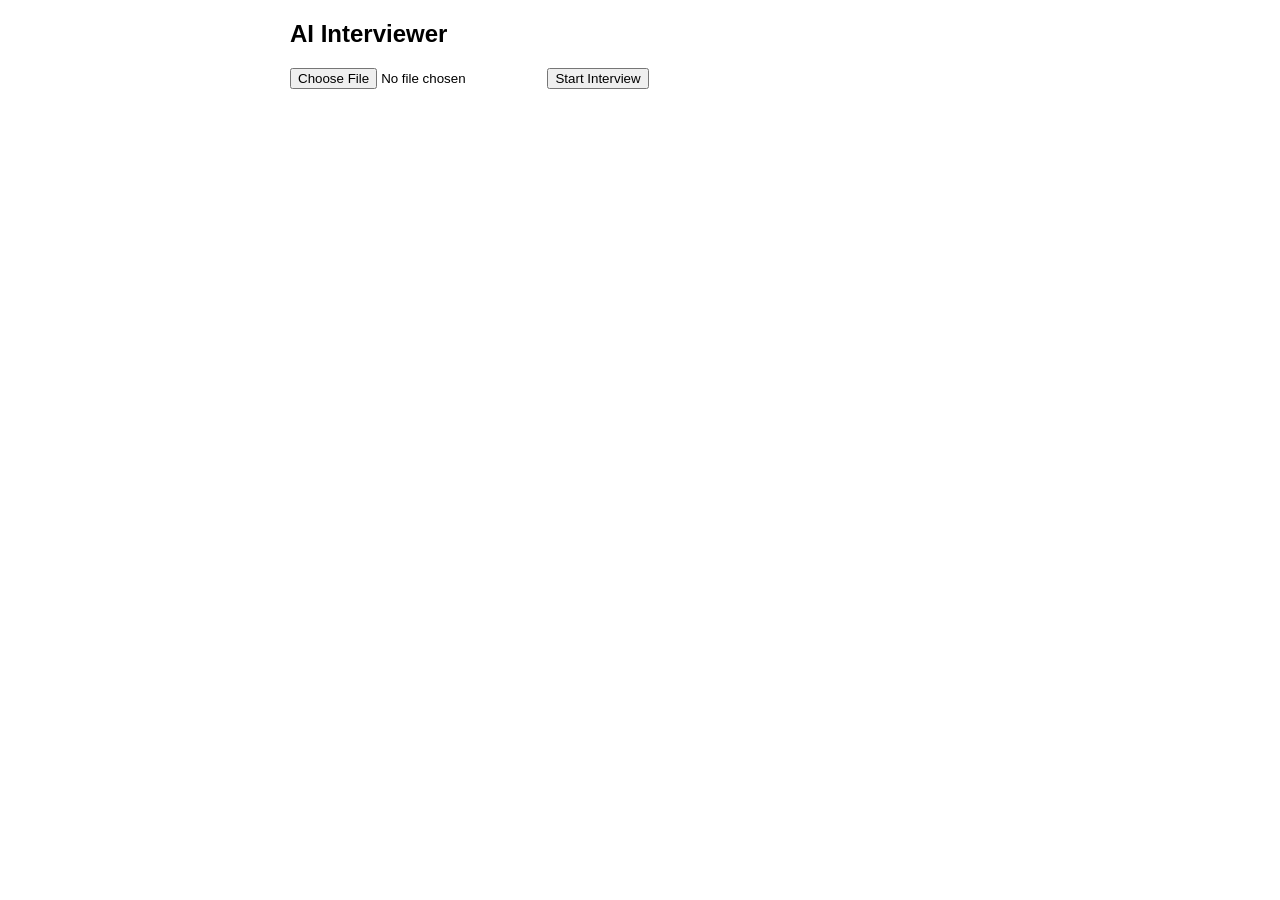
==== frontend/index.html @ c041ff6f "Setup" ====
<!DOCTYPE html>
<html>
<head>
  <meta charset="UTF-8" />
  <title>AI Interviewer</title>
</head>

<body style="font-family: Arial; max-width: 700px; margin: auto;">

  <h2>AI Interviewer</h2>

  <!-- Resume Upload -->
  <div id="resumeSection">
    <input type="file" id="resumeFile" />
    <button onclick="startInterview()">Start Interview</button>
  </div>

  <!-- Interview Section -->
  <div id="interviewSection" style="display:none; margin-top:20px;">

    <!-- Avatar + Question -->
    <div style="display:flex; align-items:center; gap:20px;">
      <img src="assets/avatar.png" width="120" />
      <div>
        <b>Interviewer:</b>
        <p id="questionText"></p>
      </div>
    </div>

    <br>

    <!-- Controls -->
    <button id="startBtn" onclick="startRecording()">Start Recording</button>
    <button id="stopBtn" onclick="stopRecording()">Stop & Submit</button>


    <p id="status"></p>

    <p><b>Your Answer (Transcript):</b></p>
    <p id="transcript" style="color:green;"></p>

  </div>

<script>
let recorder;
let audioChunks = [];
let interviewOver = false;

// 🔊 SPEAK FUNCTION (YOU DON'T NEED TO EDIT THIS)
function speak(text) {
  if (!window.speechSynthesis) return;

  const msg = new SpeechSynthesisUtterance(text);
  msg.lang = "en-US";
  msg.rate = 1;
  msg.pitch = 1;

  window.speechSynthesis.cancel();
  window.speechSynthesis.speak(msg);
}

// 📄 START INTERVIEW
async function startInterview() {
  const file = document.getElementById("resumeFile").files[0];
  if (!file) {
    alert("Please upload resume first");
    return;
  }

  const form = new FormData();
  form.append("file", file);

  const res = await fetch("http://127.0.0.1:8000/start_interview", {
    method: "POST",
    body: form
  });

  const data = await res.json();

  document.getElementById("resumeSection").style.display = "none";
  document.getElementById("interviewSection").style.display = "block";

  document.getElementById("questionText").innerText = data.question;
  speak(data.question);
}

// 🎙️ START RECORDING
async function startRecording() {
  if (interviewOver) return;

  audioChunks = [];
  const stream = await navigator.mediaDevices.getUserMedia({ audio: true });

  recorder = new MediaRecorder(stream);
  recorder.start();

  recorder.ondataavailable = e => audioChunks.push(e.data);

  document.getElementById("status").innerText = "Recording...";
}

// ⏹️ STOP & SUBMIT
async function stopRecording() {
  if (interviewOver) return;

  recorder.stop();

  recorder.onstop = async () => {
    document.getElementById("status").innerText = "Processing...";

    const audioBlob = new Blob(audioChunks, { type: "audio/wav" });
    const form = new FormData();
    form.append("audio", audioBlob);

    const res = await fetch("http://127.0.0.1:8000/answer_audio", {
      method: "POST",
      body: form
    });

    const data = await res.json();

    document.getElementById("transcript").innerText = data.transcript || "";

    if (data.done) {
    interviewOver = true;

    document.getElementById("questionText").innerText = data.message;
    speak(data.message);

  // 🔒 Hide controls
    document.getElementById("startBtn").style.display = "none";
    document.getElementById("stopBtn").style.display = "none";

    document.getElementById("status").innerText = "";
  return;
    } else {
    document.getElementById("questionText").innerText = data.next_question;
    speak(data.next_question);
    }

    document.getElementById("status").innerText = "";
  };
}
</script>

</body>
</html>
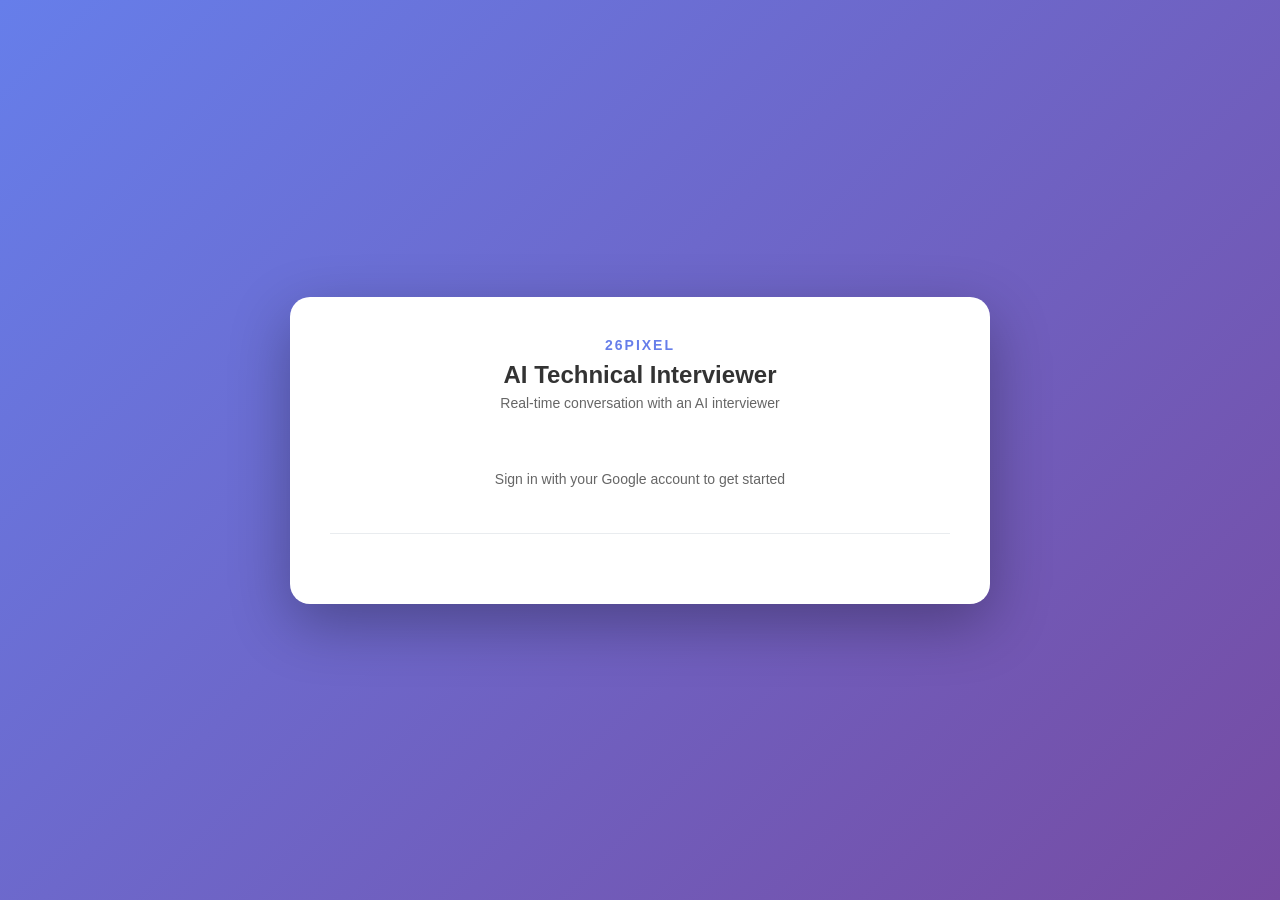
==== commit c0806eb0: "Production-ready restructure: Docker, Google auth, dashboard, loading UX Reorganize flat modules int" ====
--- a/frontend/index.html
+++ b/frontend/index.html
@@ -1,147 +1,611 @@
 <!DOCTYPE html>
-<html>
+<html lang="en">
 <head>
-  <meta charset="UTF-8" />
-  <title>AI Interviewer</title>
+    <meta charset="UTF-8">
+    <meta name="viewport" content="width=device-width, initial-scale=1.0">
+    <meta http-equiv="Content-Security-Policy" content="script-src 'self' https://accounts.google.com 'unsafe-inline'; style-src 'self' https://accounts.google.com 'unsafe-inline';">
+    <title>26Pixel - AI Technical Interviewer</title>
+    <script src="https://accounts.google.com/gsi/client" async defer></script>
+    <style>
+        * { margin: 0; padding: 0; box-sizing: border-box; }
+
+        body {
+            font-family: -apple-system, BlinkMacSystemFont, 'Segoe UI', Roboto, Oxygen, Ubuntu, Cantarell, sans-serif;
+            background: linear-gradient(135deg, #667eea 0%, #764ba2 100%);
+            min-height: 100vh;
+            display: flex;
+            align-items: center;
+            justify-content: center;
+            padding: 20px;
+        }
+
+        .container {
+            background: white;
+            border-radius: 20px;
+            box-shadow: 0 20px 60px rgba(0, 0, 0, 0.3);
+            max-width: 700px;
+            width: 100%;
+            padding: 40px;
+        }
+
+        .brand {
+            text-align: center;
+            margin-bottom: 8px;
+            font-size: 14px;
+            font-weight: 600;
+            color: #667eea;
+            letter-spacing: 2px;
+            text-transform: uppercase;
+        }
+
+        h1 { color: #333; text-align: center; margin-bottom: 6px; font-size: 24px; }
+        .subtitle { color: #666; text-align: center; margin-bottom: 30px; font-size: 14px; }
+
+        /* Sign-in */
+        .signin-section {
+            text-align: center;
+            padding: 30px 0;
+            border-bottom: 1px solid #e9ecef;
+            margin-bottom: 30px;
+        }
+        .signin-section p { color: #666; margin-bottom: 16px; font-size: 14px; }
+        #g_id_onload_container { display: flex; justify-content: center; }
+
+        .user-info {
+            display: flex; align-items: center; justify-content: center; gap: 12px;
+            padding: 12px 20px; background: #d4edda; border-radius: 10px;
+            color: #155724; font-size: 14px;
+        }
+        .user-info .avatar {
+            width: 36px; height: 36px; border-radius: 50%;
+            background: #155724; color: white;
+            display: flex; align-items: center; justify-content: center;
+            font-weight: 600; font-size: 14px; flex-shrink: 0;
+        }
+
+        /* Dashboard */
+        .dashboard { display: none; margin-bottom: 30px; }
+        .dashboard.visible { display: block; }
+        .dashboard h2 { font-size: 18px; color: #333; margin-bottom: 14px; }
+
+        .interview-card {
+            display: flex; align-items: center; justify-content: space-between;
+            padding: 14px 16px; border: 1px solid #e9ecef; border-radius: 10px;
+            margin-bottom: 10px; transition: border-color 0.2s;
+        }
+        .interview-card:hover { border-color: #667eea; }
+
+        .interview-card .info { flex: 1; min-width: 0; }
+        .interview-card .title {
+            font-weight: 600; color: #333; font-size: 14px;
+            white-space: nowrap; overflow: hidden; text-overflow: ellipsis;
+        }
+        .interview-card .meta { font-size: 12px; color: #999; margin-top: 2px; }
+
+        .badge {
+            display: inline-block; padding: 2px 8px; border-radius: 4px;
+            font-size: 11px; font-weight: 600; text-transform: uppercase;
+            margin-left: 8px;
+        }
+        .badge.created { background: #e9ecef; color: #666; }
+        .badge.in_progress { background: #fff3cd; color: #856404; }
+        .badge.completed { background: #d4edda; color: #155724; }
+
+        .interview-card .actions { display: flex; gap: 8px; flex-shrink: 0; margin-left: 12px; }
+
+        .btn-sm {
+            padding: 6px 14px; border: none; border-radius: 6px;
+            font-size: 13px; font-weight: 600; cursor: pointer; transition: all 0.2s;
+        }
+        .btn-sm:hover { transform: translateY(-1px); box-shadow: 0 2px 8px rgba(0,0,0,0.15); }
+        .btn-resume { background: #667eea; color: white; }
+        .btn-resume:hover { background: #5568d3; }
+        .btn-report { background: #28a745; color: white; }
+        .btn-report:hover { background: #218838; }
+
+        .empty-state { text-align: center; color: #999; padding: 20px 0; font-size: 14px; }
+
+        .section-divider {
+            display: flex; align-items: center; gap: 12px;
+            margin-bottom: 20px; cursor: pointer; user-select: none;
+        }
+        .section-divider h2 { font-size: 18px; color: #333; white-space: nowrap; }
+        .section-divider .line { flex: 1; height: 1px; background: #e9ecef; }
+        .section-divider .toggle { font-size: 12px; color: #667eea; }
+
+        /* Form */
+        .form-section { display: none; }
+        .form-section.visible { display: block; }
+
+        .form-group { margin-bottom: 20px; }
+        .form-group label { display: block; margin-bottom: 6px; font-weight: 600; color: #333; font-size: 14px; }
+        .form-group label .required { color: #e74c3c; }
+
+        .form-group input,
+        .form-group textarea,
+        .form-group select {
+            width: 100%; padding: 10px 14px; border: 2px solid #e9ecef;
+            border-radius: 8px; font-size: 14px; font-family: inherit;
+            transition: border-color 0.2s; background: white;
+        }
+        .form-group input:focus,
+        .form-group textarea:focus,
+        .form-group select:focus { outline: none; border-color: #667eea; }
+        .form-group textarea { min-height: 140px; resize: vertical; }
+        .form-group .hint { font-size: 12px; color: #999; margin-top: 4px; }
+
+        .submit-btn {
+            width: 100%; padding: 14px; background: #667eea; color: white;
+            border: none; border-radius: 8px; font-size: 16px; font-weight: 600;
+            cursor: pointer; transition: all 0.3s;
+        }
+        .submit-btn:hover:not(:disabled) {
+            background: #5568d3; transform: translateY(-2px);
+            box-shadow: 0 5px 15px rgba(0, 0, 0, 0.2);
+        }
+        .submit-btn:disabled { background: #b0b8d6; cursor: not-allowed; transform: none; }
+
+        .status {
+            padding: 12px; border-radius: 8px; margin-bottom: 20px;
+            text-align: center; font-size: 14px; display: none;
+        }
+        .status.visible { display: block; }
+        .status.loading { background: #fff3cd; color: #856404; }
+        .status.error { background: #f8d7da; color: #721c24; }
+        .status.success { background: #d4edda; color: #155724; }
+
+        .spinner {
+            display: inline-block; width: 14px; height: 14px;
+            border: 2px solid #856404; border-top-color: transparent;
+            border-radius: 50%; animation: spin 0.8s linear infinite;
+            vertical-align: middle; margin-right: 6px;
+        }
+        @keyframes spin { to { transform: rotate(360deg); } }
+
+        /* Loading overlay */
+        .loading-overlay {
+            display: none; position: fixed; inset: 0; z-index: 1000;
+            background: linear-gradient(135deg, #667eea 0%, #764ba2 100%);
+            align-items: center; justify-content: center; flex-direction: column;
+        }
+        .loading-overlay.visible { display: flex; }
+
+        .loading-card {
+            background: white; border-radius: 24px; padding: 48px 40px;
+            max-width: 480px; width: 90%; text-align: center;
+            box-shadow: 0 25px 80px rgba(0,0,0,0.3);
+            animation: slideUp 0.5s ease-out;
+        }
+        @keyframes slideUp {
+            from { opacity: 0; transform: translateY(30px); }
+            to { opacity: 1; transform: translateY(0); }
+        }
+
+        .loading-brand { font-size: 12px; font-weight: 600; color: #667eea; letter-spacing: 2px; text-transform: uppercase; margin-bottom: 24px; }
+
+        .loading-spinner {
+            width: 56px; height: 56px; margin: 0 auto 28px;
+            border: 4px solid #e9ecef; border-top-color: #667eea;
+            border-radius: 50%; animation: spin 1s linear infinite;
+        }
+
+        .loading-title { font-size: 20px; font-weight: 700; color: #333; margin-bottom: 8px; }
+        .loading-subtitle { font-size: 14px; color: #999; margin-bottom: 32px; }
+
+        .loading-steps { text-align: left; max-width: 320px; margin: 0 auto; }
+        .loading-step {
+            display: flex; align-items: center; gap: 12px;
+            padding: 10px 0; font-size: 14px; color: #ccc;
+            transition: color 0.4s, opacity 0.4s;
+        }
+        .loading-step.active { color: #667eea; font-weight: 600; }
+        .loading-step.done { color: #28a745; }
+
+        .step-icon {
+            width: 24px; height: 24px; border-radius: 50%; flex-shrink: 0;
+            display: flex; align-items: center; justify-content: center;
+            font-size: 12px; background: #e9ecef; color: #999;
+            transition: all 0.4s;
+        }
+        .loading-step.active .step-icon { background: #667eea; color: white; }
+        .loading-step.done .step-icon { background: #28a745; color: white; }
+
+        .step-dot {
+            width: 8px; height: 8px; border-radius: 50%;
+            background: currentColor; display: inline-block;
+        }
+        .loading-step.active .step-dot {
+            animation: pulse 1s ease-in-out infinite;
+        }
+        @keyframes pulse {
+            0%, 100% { opacity: 1; }
+            50% { opacity: 0.3; }
+        }
+
+        .loading-footer { margin-top: 28px; font-size: 12px; color: #bbb; }
+    </style>
 </head>
-
-<body style="font-family: Arial; max-width: 700px; margin: auto;">
-
-  <h2>AI Interviewer</h2>
-
-  <!-- Resume Upload -->
-  <div id="resumeSection">
-    <input type="file" id="resumeFile" />
-    <button onclick="startInterview()">Start Interview</button>
-  </div>
-
-  <!-- Interview Section -->
-  <div id="interviewSection" style="display:none; margin-top:20px;">
-
-    <!-- Avatar + Question -->
-    <div style="display:flex; align-items:center; gap:20px;">
-      <img src="assets/avatar.png" width="120" />
-      <div>
-        <b>Interviewer:</b>
-        <p id="questionText"></p>
-      </div>
+<body>
+    <!-- Loading overlay -->
+    <div id="loadingOverlay" class="loading-overlay">
+        <div class="loading-card">
+            <div class="loading-brand">26Pixel</div>
+            <div class="loading-spinner"></div>
+            <div class="loading-title">Preparing Your Interview</div>
+            <div class="loading-subtitle">Our AI is crafting a personalized experience</div>
+            <div class="loading-steps">
+                <div class="loading-step" id="step0">
+                    <div class="step-icon"><span class="step-dot"></span></div>
+                    <span>Analyzing job description</span>
+                </div>
+                <div class="loading-step" id="step1">
+                    <div class="step-icon"><span class="step-dot"></span></div>
+                    <span>Extracting domain expertise</span>
+                </div>
+                <div class="loading-step" id="step2">
+                    <div class="step-icon"><span class="step-dot"></span></div>
+                    <span>Generating tailored questions</span>
+                </div>
+                <div class="loading-step" id="step3">
+                    <div class="step-icon"><span class="step-dot"></span></div>
+                    <span>Creating interviewer avatar</span>
+                </div>
+                <div class="loading-step" id="step4">
+                    <div class="step-icon"><span class="step-dot"></span></div>
+                    <span>Setting up interview room</span>
+                </div>
+            </div>
+            <div class="loading-footer">This may take a moment — quality takes time</div>
+        </div>
     </div>
 
-    <br>
-
-    <!-- Controls -->
-    <button id="startBtn" onclick="startRecording()">Start Recording</button>
-    <button id="stopBtn" onclick="stopRecording()">Stop & Submit</button>
-
-
-    <p id="status"></p>
-
-    <p><b>Your Answer (Transcript):</b></p>
-    <p id="transcript" style="color:green;"></p>
-
-  </div>
-
-<script>
-let recorder;
-let audioChunks = [];
-let interviewOver = false;
-
-// 🔊 SPEAK FUNCTION (YOU DON'T NEED TO EDIT THIS)
-function speak(text) {
-  if (!window.speechSynthesis) return;
-
-  const msg = new SpeechSynthesisUtterance(text);
-  msg.lang = "en-US";
-  msg.rate = 1;
-  msg.pitch = 1;
-
-  window.speechSynthesis.cancel();
-  window.speechSynthesis.speak(msg);
-}
-
-// 📄 START INTERVIEW
-async function startInterview() {
-  const file = document.getElementById("resumeFile").files[0];
-  if (!file) {
-    alert("Please upload resume first");
-    return;
-  }
-
-  const form = new FormData();
-  form.append("file", file);
-
-  const res = await fetch("http://127.0.0.1:8000/start_interview", {
-    method: "POST",
-    body: form
-  });
-
-  const data = await res.json();
-
-  document.getElementById("resumeSection").style.display = "none";
-  document.getElementById("interviewSection").style.display = "block";
-
-  document.getElementById("questionText").innerText = data.question;
-  speak(data.question);
-}
-
-// 🎙️ START RECORDING
-async function startRecording() {
-  if (interviewOver) return;
-
-  audioChunks = [];
-  const stream = await navigator.mediaDevices.getUserMedia({ audio: true });
-
-  recorder = new MediaRecorder(stream);
-  recorder.start();
-
-  recorder.ondataavailable = e => audioChunks.push(e.data);
-
-  document.getElementById("status").innerText = "Recording...";
-}
-
-// ⏹️ STOP & SUBMIT
-async function stopRecording() {
-  if (interviewOver) return;
-
-  recorder.stop();
-
-  recorder.onstop = async () => {
-    document.getElementById("status").innerText = "Processing...";
-
-    const audioBlob = new Blob(audioChunks, { type: "audio/wav" });
-    const form = new FormData();
-    form.append("audio", audioBlob);
-
-    const res = await fetch("http://127.0.0.1:8000/answer_audio", {
-      method: "POST",
-      body: form
-    });
-
-    const data = await res.json();
-
-    document.getElementById("transcript").innerText = data.transcript || "";
-
-    if (data.done) {
-    interviewOver = true;
-
-    document.getElementById("questionText").innerText = data.message;
-    speak(data.message);
-
-  // 🔒 Hide controls
-    document.getElementById("startBtn").style.display = "none";
-    document.getElementById("stopBtn").style.display = "none";
-
-    document.getElementById("status").innerText = "";
-  return;
-    } else {
-    document.getElementById("questionText").innerText = data.next_question;
-    speak(data.next_question);
-    }
-
-    document.getElementById("status").innerText = "";
-  };
-}
-</script>
-
+    <div class="container">
+        <div class="brand">26Pixel</div>
+        <h1>AI Technical Interviewer</h1>
+        <p class="subtitle">Real-time conversation with an AI interviewer</p>
+
+        <!-- Google Sign-In -->
+        <div class="signin-section">
+            <div id="signinPrompt">
+                <p>Sign in with your Google account to get started</p>
+                <div id="g_id_onload_container">
+                    <div id="g_id_signin"></div>
+                </div>
+            </div>
+            <div id="userInfo" class="user-info" style="display: none;">
+                <div class="avatar" id="userAvatar"></div>
+                <span id="userDisplay"></span>
+            </div>
+        </div>
+
+        <!-- Dashboard: existing interviews -->
+        <div id="dashboard" class="dashboard">
+            <h2>Your Interviews</h2>
+            <div id="interviewList"></div>
+        </div>
+
+        <!-- Create new interview form -->
+        <div id="formSection" class="form-section">
+            <div class="section-divider" id="formToggle">
+                <h2>New Interview</h2>
+                <div class="line"></div>
+                <span class="toggle" id="formToggleText">expand</span>
+            </div>
+            <div id="formBody" style="display: none;">
+                <div id="statusMsg" class="status"></div>
+                <form id="interviewForm">
+                    <div class="form-group">
+                        <label>Job Title <span class="required">*</span></label>
+                        <input type="text" id="jobTitle" required maxlength="200" placeholder="e.g. Senior Backend Engineer">
+                    </div>
+                    <div class="form-group">
+                        <label>Job Description <span class="required">*</span></label>
+                        <textarea id="jobDescription" required maxlength="50000" placeholder="Paste the full job description here..."></textarea>
+                        <div class="hint">Include required skills, experience, and responsibilities for best results</div>
+                    </div>
+                    <div class="form-group">
+                        <label>Difficulty Level</label>
+                        <select id="difficultyLevel">
+                            <option value="junior">Junior</option>
+                            <option value="intermediate" selected>Intermediate</option>
+                            <option value="senior">Senior</option>
+                        </select>
+                    </div>
+                    <button type="submit" class="submit-btn" id="submitBtn">Create & Start Interview</button>
+                </form>
+            </div>
+        </div>
+    </div>
+
+    <script>
+        var API_BASE = window.location.origin;
+        var idToken = null;
+        var userName = null;
+        var userEmail = null;
+        var nonce = crypto.randomUUID();
+
+        async function initGoogleSignIn() {
+            try {
+                var resp = await fetch(API_BASE + '/api/config/client-id');
+                if (!resp.ok) throw new Error('Failed to load client ID');
+                var data = await resp.json();
+
+                google.accounts.id.initialize({
+                    client_id: data.client_id,
+                    callback: handleCredentialResponse,
+                    nonce: nonce,
+                    auto_select: false
+                });
+                google.accounts.id.renderButton(
+                    document.getElementById('g_id_signin'),
+                    { theme: 'outline', size: 'large', text: 'signin_with', width: 280 }
+                );
+            } catch (err) {
+                console.error('Google Sign-In init failed:', err);
+                showStatus('Failed to initialize Google Sign-In. Check server configuration.', 'error');
+            }
+        }
+
+        function decodeJwtPayload(token) {
+            var base64Url = token.split('.')[1];
+            var base64 = base64Url.replace(/-/g, '+').replace(/_/g, '/');
+            var payload = decodeURIComponent(
+                atob(base64).split('').map(function(c) {
+                    return '%' + ('00' + c.charCodeAt(0).toString(16)).slice(-2);
+                }).join('')
+            );
+            return JSON.parse(payload);
+        }
+
+        async function handleCredentialResponse(response) {
+            idToken = response.credential;
+            var payload = decodeJwtPayload(idToken);
+            userName = payload.name || 'User';
+            userEmail = payload.email || '';
+
+            document.getElementById('signinPrompt').style.display = 'none';
+            document.getElementById('userInfo').style.display = 'flex';
+            document.getElementById('userAvatar').textContent = userName.charAt(0).toUpperCase();
+            document.getElementById('userDisplay').textContent = userName + ' (' + userEmail + ')';
+
+            // Load dashboard
+            await loadDashboard();
+
+            // Show form section
+            document.getElementById('formSection').classList.add('visible');
+        }
+
+        async function loadDashboard() {
+            try {
+                var resp = await fetch(API_BASE + '/api/v1/interviews', {
+                    headers: { 'Authorization': 'Bearer ' + idToken }
+                });
+                if (!resp.ok) return;
+                var data = await resp.json();
+                var list = data.interviews || [];
+
+                var dashboardEl = document.getElementById('dashboard');
+                var listEl = document.getElementById('interviewList');
+
+                if (list.length === 0) {
+                    dashboardEl.style.display = 'none';
+                    // No interviews — auto-expand the create form
+                    document.getElementById('formBody').style.display = 'block';
+                    document.getElementById('formToggleText').textContent = 'collapse';
+                    return;
+                }
+
+                listEl.innerHTML = '';
+                for (var i = 0; i < list.length; i++) {
+                    var iv = list[i];
+                    var card = document.createElement('div');
+                    card.className = 'interview-card';
+
+                    var dateStr = iv.created_at ? new Date(iv.created_at).toLocaleDateString('en-US', {
+                        month: 'short', day: 'numeric', year: 'numeric', hour: '2-digit', minute: '2-digit'
+                    }) : '';
+
+                    var badgeClass = (iv.status || 'created').replace('-', '_');
+                    var statusLabel = iv.status === 'in_progress' ? 'In Progress' : (iv.status || 'created');
+
+                    var html = '<div class="info">' +
+                        '<div class="title">' + escapeHtml(iv.job_title || 'Untitled') +
+                        '<span class="badge ' + badgeClass + '">' + statusLabel + '</span></div>' +
+                        '<div class="meta">' + escapeHtml(iv.candidate_name) + ' &middot; ' + dateStr + '</div>' +
+                        '</div><div class="actions">';
+
+                    if (iv.status !== 'completed') {
+                        html += '<button class="btn-sm btn-resume" onclick="resumeInterview(\'' + iv.interview_id + '\')">Resume</button>';
+                    }
+                    if (iv.has_report) {
+                        html += '<button class="btn-sm btn-report" onclick="viewReport(\'' + iv.interview_id + '\')">Report</button>';
+                    }
+                    html += '</div>';
+
+                    card.innerHTML = html;
+                    listEl.appendChild(card);
+                }
+
+                dashboardEl.classList.add('visible');
+            } catch (err) {
+                console.error('Failed to load interviews:', err);
+            }
+        }
+
+        function escapeHtml(str) {
+            var div = document.createElement('div');
+            div.textContent = str || '';
+            return div.innerHTML;
+        }
+
+        async function resumeInterview(interviewId) {
+            try {
+                showStatus('Resuming interview...', 'loading');
+
+                var startResp = await fetch(API_BASE + '/api/v1/interviews/' + interviewId + '/start-realtime', {
+                    method: 'POST',
+                    headers: { 'Authorization': 'Bearer ' + idToken }
+                });
+
+                if (!startResp.ok) {
+                    var err = await startResp.json().catch(function() { return {}; });
+                    throw new Error(err.detail || 'Failed to start session');
+                }
+
+                var params = new URLSearchParams({ interview_id: interviewId, token: idToken });
+                window.location.href = '/realtime_interview.html?' + params.toString();
+            } catch (err) {
+                console.error('Resume failed:', err);
+                showStatus(err.message, 'error');
+            }
+        }
+
+        async function viewReport(interviewId) {
+            try {
+                var resp = await fetch(API_BASE + '/api/v1/interviews/' + interviewId + '/report', {
+                    headers: { 'Authorization': 'Bearer ' + idToken }
+                });
+                if (!resp.ok) throw new Error('Failed to load report');
+                var report = await resp.json();
+                // Open report in a new window as formatted JSON
+                var w = window.open('', '_blank');
+                w.document.write('<pre style="font-family:monospace;padding:20px;">' +
+                    escapeHtml(JSON.stringify(report, null, 2)) + '</pre>');
+            } catch (err) {
+                showStatus(err.message, 'error');
+            }
+        }
+
+        function showStatus(message, type) {
+            var el = document.getElementById('statusMsg');
+            el.className = 'status visible ' + type;
+            if (type === 'loading') {
+                el.innerHTML = '<span class="spinner"></span>' + message;
+            } else {
+                el.textContent = message;
+            }
+        }
+
+        // Toggle form expand/collapse
+        document.getElementById('formToggle').addEventListener('click', function() {
+            var body = document.getElementById('formBody');
+            var text = document.getElementById('formToggleText');
+            if (body.style.display === 'none') {
+                body.style.display = 'block';
+                text.textContent = 'collapse';
+            } else {
+                body.style.display = 'none';
+                text.textContent = 'expand';
+            }
+        });
+
+        // Loading overlay helpers
+        var loadingStepTimer = null;
+
+        function showLoadingOverlay() {
+            var overlay = document.getElementById('loadingOverlay');
+            overlay.classList.add('visible');
+            // Reset all steps
+            for (var i = 0; i < 5; i++) {
+                var step = document.getElementById('step' + i);
+                step.className = 'loading-step';
+            }
+            // Animate steps progressively
+            var currentStep = 0;
+            document.getElementById('step0').classList.add('active');
+
+            loadingStepTimer = setInterval(function() {
+                if (currentStep < 5) {
+                    document.getElementById('step' + currentStep).classList.remove('active');
+                    document.getElementById('step' + currentStep).classList.add('done');
+                    document.getElementById('step' + currentStep).querySelector('.step-icon').innerHTML = '&#10003;';
+                }
+                currentStep++;
+                if (currentStep < 5) {
+                    document.getElementById('step' + currentStep).classList.add('active');
+                }
+            }, 4000);
+        }
+
+        function hideLoadingOverlay() {
+            if (loadingStepTimer) { clearInterval(loadingStepTimer); loadingStepTimer = null; }
+            document.getElementById('loadingOverlay').classList.remove('visible');
+        }
+
+        function completeAllSteps() {
+            if (loadingStepTimer) { clearInterval(loadingStepTimer); loadingStepTimer = null; }
+            for (var i = 0; i < 5; i++) {
+                var step = document.getElementById('step' + i);
+                step.className = 'loading-step done';
+                step.querySelector('.step-icon').innerHTML = '&#10003;';
+            }
+        }
+
+        // Form submission
+        document.getElementById('interviewForm').addEventListener('submit', async function(e) {
+            e.preventDefault();
+
+            var jobTitle = document.getElementById('jobTitle').value.trim();
+            var jobDescription = document.getElementById('jobDescription').value.trim();
+            var difficultyLevel = document.getElementById('difficultyLevel').value;
+
+            if (!jobTitle || !jobDescription) {
+                showStatus('Please fill in all required fields.', 'error');
+                return;
+            }
+
+            var submitBtn = document.getElementById('submitBtn');
+            submitBtn.disabled = true;
+            showLoadingOverlay();
+
+            try {
+                var createResp = await fetch(API_BASE + '/api/v1/interviews/create', {
+                    method: 'POST',
+                    headers: {
+                        'Content-Type': 'application/json',
+                        'Authorization': 'Bearer ' + idToken
+                    },
+                    body: JSON.stringify({
+                        job_description: jobDescription,
+                        job_title: jobTitle,
+                        candidate_name: userName,
+                        candidate_email: userEmail,
+                        difficulty_level: difficultyLevel
+                    })
+                });
+
+                if (!createResp.ok) {
+                    var errData = await createResp.json().catch(function() { return {}; });
+                    throw new Error(errData.detail || 'Interview creation failed (' + createResp.status + ')');
+                }
+
+                var createData = await createResp.json();
+                var interviewId = createData.interview_id;
+
+                var startResp = await fetch(API_BASE + '/api/v1/interviews/' + interviewId + '/start-realtime', {
+                    method: 'POST',
+                    headers: { 'Authorization': 'Bearer ' + idToken }
+                });
+
+                if (!startResp.ok) {
+                    var startErr = await startResp.json().catch(function() { return {}; });
+                    throw new Error(startErr.detail || 'Failed to start session (' + startResp.status + ')');
+                }
+
+                completeAllSteps();
+                await new Promise(function(r) { setTimeout(r, 800); });
+
+                var params = new URLSearchParams({ interview_id: interviewId, token: idToken });
+                window.location.href = '/realtime_interview.html?' + params.toString();
+            } catch (err) {
+                console.error('Error:', err);
+                hideLoadingOverlay();
+                showStatus(err.message, 'error');
+                submitBtn.disabled = false;
+            }
+        });
+
+        window.addEventListener('load', initGoogleSignIn);
+    </script>
 </body>
 </html>
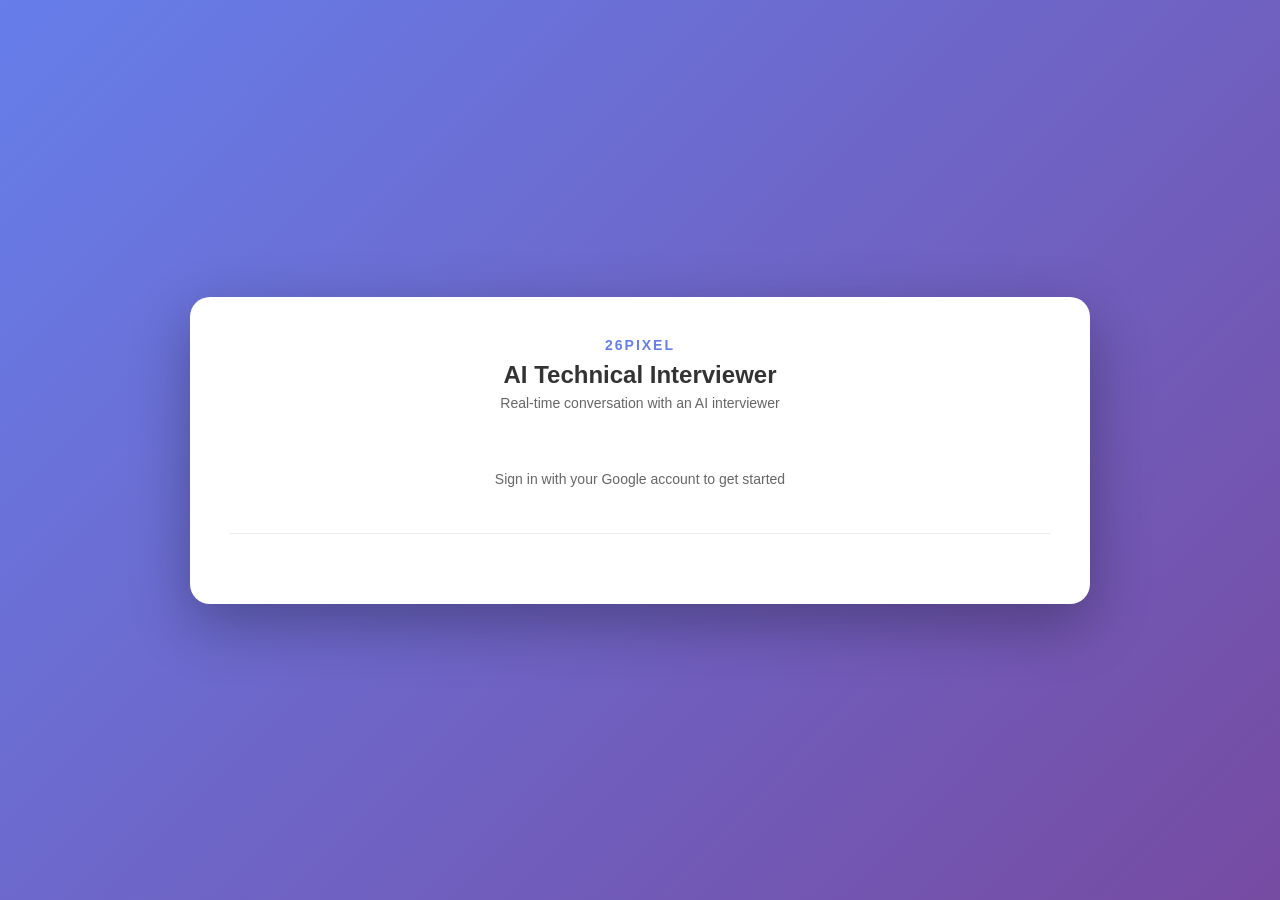
==== commit a08a04c8: "Fixed frontend issue - No logout on redirect to dashboard. - Interviewer pane now appears when inter" ====
--- a/frontend/index.html
+++ b/frontend/index.html
@@ -23,19 +23,14 @@
             background: white;
             border-radius: 20px;
             box-shadow: 0 20px 60px rgba(0, 0, 0, 0.3);
-            max-width: 700px;
+            max-width: 900px;
             width: 100%;
             padding: 40px;
         }
 
         .brand {
-            text-align: center;
-            margin-bottom: 8px;
-            font-size: 14px;
-            font-weight: 600;
-            color: #667eea;
-            letter-spacing: 2px;
-            text-transform: uppercase;
+            text-align: center; margin-bottom: 8px; font-size: 14px;
+            font-weight: 600; color: #667eea; letter-spacing: 2px; text-transform: uppercase;
         }
 
         h1 { color: #333; text-align: center; margin-bottom: 6px; font-size: 24px; }
@@ -43,10 +38,8 @@
 
         /* Sign-in */
         .signin-section {
-            text-align: center;
-            padding: 30px 0;
-            border-bottom: 1px solid #e9ecef;
-            margin-bottom: 30px;
+            text-align: center; padding: 30px 0;
+            border-bottom: 1px solid #e9ecef; margin-bottom: 30px;
         }
         .signin-section p { color: #666; margin-bottom: 16px; font-size: 14px; }
         #g_id_onload_container { display: flex; justify-content: center; }
@@ -64,9 +57,26 @@
         }
 
         /* Dashboard */
-        .dashboard { display: none; margin-bottom: 30px; }
+        .dashboard { display: none; }
         .dashboard.visible { display: block; }
-        .dashboard h2 { font-size: 18px; color: #333; margin-bottom: 14px; }
+
+        .dashboard-header {
+            display: flex; align-items: center; justify-content: space-between;
+            margin-bottom: 16px;
+        }
+        .dashboard-header h2 { font-size: 18px; color: #333; }
+
+        .btn-new-interview {
+            padding: 10px 20px; background: #667eea; color: white;
+            border: none; border-radius: 8px; font-size: 14px; font-weight: 600;
+            cursor: pointer; transition: all 0.2s;
+        }
+        .btn-new-interview:hover {
+            background: #5568d3; transform: translateY(-1px);
+            box-shadow: 0 4px 12px rgba(102, 126, 234, 0.4);
+        }
+
+        #interviewList { max-height: 55vh; overflow-y: auto; }
 
         .interview-card {
             display: flex; align-items: center; justify-content: space-between;
@@ -84,8 +94,7 @@
 
         .badge {
             display: inline-block; padding: 2px 8px; border-radius: 4px;
-            font-size: 11px; font-weight: 600; text-transform: uppercase;
-            margin-left: 8px;
+            font-size: 11px; font-weight: 600; text-transform: uppercase; margin-left: 8px;
         }
         .badge.created { background: #e9ecef; color: #666; }
         .badge.in_progress { background: #fff3cd; color: #856404; }
@@ -98,25 +107,39 @@
             font-size: 13px; font-weight: 600; cursor: pointer; transition: all 0.2s;
         }
         .btn-sm:hover { transform: translateY(-1px); box-shadow: 0 2px 8px rgba(0,0,0,0.15); }
-        .btn-resume { background: #667eea; color: white; }
-        .btn-resume:hover { background: #5568d3; }
-        .btn-report { background: #28a745; color: white; }
-        .btn-report:hover { background: #218838; }
-
-        .empty-state { text-align: center; color: #999; padding: 20px 0; font-size: 14px; }
-
-        .section-divider {
-            display: flex; align-items: center; gap: 12px;
-            margin-bottom: 20px; cursor: pointer; user-select: none;
-        }
-        .section-divider h2 { font-size: 18px; color: #333; white-space: nowrap; }
-        .section-divider .line { flex: 1; height: 1px; background: #e9ecef; }
-        .section-divider .toggle { font-size: 12px; color: #667eea; }
+        .btn-start { background: #28a745; color: white; }
+        .btn-start:hover { background: #218838; }
+        .btn-report { background: #667eea; color: white; }
+        .btn-report:hover { background: #5568d3; }
+
+        .empty-state { text-align: center; color: #999; padding: 30px 0; font-size: 14px; }
+
+        /* Modal */
+        .modal-overlay {
+            display: none; position: fixed; inset: 0; z-index: 900;
+            background: rgba(0, 0, 0, 0.5); backdrop-filter: blur(4px);
+            align-items: center; justify-content: center;
+        }
+        .modal-overlay.visible { display: flex; }
+
+        .modal-card {
+            background: white; border-radius: 20px; padding: 32px;
+            max-width: 560px; width: 90%; max-height: 85vh; overflow-y: auto;
+            box-shadow: 0 25px 80px rgba(0, 0, 0, 0.3);
+            animation: slideUp 0.3s ease-out;
+        }
+        .modal-header {
+            display: flex; align-items: center; justify-content: space-between;
+            margin-bottom: 20px;
+        }
+        .modal-header h2 { font-size: 20px; color: #333; }
+        .modal-close {
+            background: none; border: none; font-size: 28px; color: #999;
+            cursor: pointer; padding: 0 4px; line-height: 1;
+        }
+        .modal-close:hover { color: #333; }
 
         /* Form */
-        .form-section { display: none; }
-        .form-section.visible { display: block; }
-
         .form-group { margin-bottom: 20px; }
         .form-group label { display: block; margin-bottom: 6px; font-weight: 600; color: #333; font-size: 14px; }
         .form-group label .required { color: #e74c3c; }
@@ -150,17 +173,8 @@
             text-align: center; font-size: 14px; display: none;
         }
         .status.visible { display: block; }
-        .status.loading { background: #fff3cd; color: #856404; }
         .status.error { background: #f8d7da; color: #721c24; }
         .status.success { background: #d4edda; color: #155724; }
-
-        .spinner {
-            display: inline-block; width: 14px; height: 14px;
-            border: 2px solid #856404; border-top-color: transparent;
-            border-radius: 50%; animation: spin 0.8s linear infinite;
-            vertical-align: middle; margin-right: 6px;
-        }
-        @keyframes spin { to { transform: rotate(360deg); } }
 
         /* Loading overlay */
         .loading-overlay {
@@ -181,48 +195,29 @@
             to { opacity: 1; transform: translateY(0); }
         }
 
-        .loading-brand { font-size: 12px; font-weight: 600; color: #667eea; letter-spacing: 2px; text-transform: uppercase; margin-bottom: 24px; }
+        .loading-brand {
+            font-size: 12px; font-weight: 600; color: #667eea;
+            letter-spacing: 2px; text-transform: uppercase; margin-bottom: 24px;
+        }
 
         .loading-spinner {
             width: 56px; height: 56px; margin: 0 auto 28px;
-            border: 4px solid #e9ecef; border-top-color: #667eea;
+            border: 4px solid #e9ecef;
+            border-top-color: #667eea; border-right-color: #764ba2;
             border-radius: 50%; animation: spin 1s linear infinite;
         }
-
-        .loading-title { font-size: 20px; font-weight: 700; color: #333; margin-bottom: 8px; }
-        .loading-subtitle { font-size: 14px; color: #999; margin-bottom: 32px; }
-
-        .loading-steps { text-align: left; max-width: 320px; margin: 0 auto; }
-        .loading-step {
-            display: flex; align-items: center; gap: 12px;
-            padding: 10px 0; font-size: 14px; color: #ccc;
-            transition: color 0.4s, opacity 0.4s;
-        }
-        .loading-step.active { color: #667eea; font-weight: 600; }
-        .loading-step.done { color: #28a745; }
-
-        .step-icon {
-            width: 24px; height: 24px; border-radius: 50%; flex-shrink: 0;
-            display: flex; align-items: center; justify-content: center;
-            font-size: 12px; background: #e9ecef; color: #999;
-            transition: all 0.4s;
-        }
-        .loading-step.active .step-icon { background: #667eea; color: white; }
-        .loading-step.done .step-icon { background: #28a745; color: white; }
-
-        .step-dot {
-            width: 8px; height: 8px; border-radius: 50%;
-            background: currentColor; display: inline-block;
-        }
-        .loading-step.active .step-dot {
-            animation: pulse 1s ease-in-out infinite;
-        }
-        @keyframes pulse {
-            0%, 100% { opacity: 1; }
-            50% { opacity: 0.3; }
-        }
-
-        .loading-footer { margin-top: 28px; font-size: 12px; color: #bbb; }
+        @keyframes spin { to { transform: rotate(360deg); } }
+
+        .loading-title { font-size: 20px; font-weight: 700; color: #333; margin-bottom: 20px; }
+
+        .loading-message {
+            font-size: 16px; color: #667eea; font-weight: 500;
+            min-height: 28px; margin-bottom: 24px;
+            transition: opacity 0.5s ease-in-out;
+        }
+        .loading-message.fade-out { opacity: 0; }
+
+        .loading-footer { font-size: 12px; color: #bbb; }
     </style>
 </head>
 <body>
@@ -232,30 +227,39 @@
             <div class="loading-brand">26Pixel</div>
             <div class="loading-spinner"></div>
             <div class="loading-title">Preparing Your Interview</div>
-            <div class="loading-subtitle">Our AI is crafting a personalized experience</div>
-            <div class="loading-steps">
-                <div class="loading-step" id="step0">
-                    <div class="step-icon"><span class="step-dot"></span></div>
-                    <span>Analyzing job description</span>
+            <div id="loadingMessage" class="loading-message">Brewing the perfect questions...</div>
+            <div class="loading-footer">This usually takes 15-30 seconds</div>
+        </div>
+    </div>
+
+    <!-- Create interview modal -->
+    <div id="createModal" class="modal-overlay">
+        <div class="modal-card">
+            <div class="modal-header">
+                <h2>New Interview</h2>
+                <button class="modal-close" onclick="closeCreateModal()">&times;</button>
+            </div>
+            <div id="statusMsg" class="status"></div>
+            <form id="interviewForm">
+                <div class="form-group">
+                    <label>Job Title <span class="required">*</span></label>
+                    <input type="text" id="jobTitle" required maxlength="200" placeholder="e.g. Senior Backend Engineer">
                 </div>
-                <div class="loading-step" id="step1">
-                    <div class="step-icon"><span class="step-dot"></span></div>
-                    <span>Extracting domain expertise</span>
+                <div class="form-group">
+                    <label>Job Description <span class="required">*</span></label>
+                    <textarea id="jobDescription" required maxlength="50000" placeholder="Paste the full job description here..."></textarea>
+                    <div class="hint">Include required skills, experience, and responsibilities for best results</div>
                 </div>
-                <div class="loading-step" id="step2">
-                    <div class="step-icon"><span class="step-dot"></span></div>
-                    <span>Generating tailored questions</span>
+                <div class="form-group">
+                    <label>Difficulty Level</label>
+                    <select id="difficultyLevel">
+                        <option value="junior">Junior</option>
+                        <option value="intermediate" selected>Intermediate</option>
+                        <option value="senior">Senior</option>
+                    </select>
                 </div>
-                <div class="loading-step" id="step3">
-                    <div class="step-icon"><span class="step-dot"></span></div>
-                    <span>Creating interviewer avatar</span>
-                </div>
-                <div class="loading-step" id="step4">
-                    <div class="step-icon"><span class="step-dot"></span></div>
-                    <span>Setting up interview room</span>
-                </div>
-            </div>
-            <div class="loading-footer">This may take a moment — quality takes time</div>
+                <button type="submit" class="submit-btn" id="submitBtn">Create Interview</button>
+            </form>
         </div>
     </div>
 
@@ -278,42 +282,13 @@
             </div>
         </div>
 
-        <!-- Dashboard: existing interviews -->
+        <!-- Dashboard -->
         <div id="dashboard" class="dashboard">
-            <h2>Your Interviews</h2>
+            <div class="dashboard-header">
+                <h2>Your Interviews</h2>
+                <button class="btn-new-interview" onclick="openCreateModal()">+ New Interview</button>
+            </div>
             <div id="interviewList"></div>
-        </div>
-
-        <!-- Create new interview form -->
-        <div id="formSection" class="form-section">
-            <div class="section-divider" id="formToggle">
-                <h2>New Interview</h2>
-                <div class="line"></div>
-                <span class="toggle" id="formToggleText">expand</span>
-            </div>
-            <div id="formBody" style="display: none;">
-                <div id="statusMsg" class="status"></div>
-                <form id="interviewForm">
-                    <div class="form-group">
-                        <label>Job Title <span class="required">*</span></label>
-                        <input type="text" id="jobTitle" required maxlength="200" placeholder="e.g. Senior Backend Engineer">
-                    </div>
-                    <div class="form-group">
-                        <label>Job Description <span class="required">*</span></label>
-                        <textarea id="jobDescription" required maxlength="50000" placeholder="Paste the full job description here..."></textarea>
-                        <div class="hint">Include required skills, experience, and responsibilities for best results</div>
-                    </div>
-                    <div class="form-group">
-                        <label>Difficulty Level</label>
-                        <select id="difficultyLevel">
-                            <option value="junior">Junior</option>
-                            <option value="intermediate" selected>Intermediate</option>
-                            <option value="senior">Senior</option>
-                        </select>
-                    </div>
-                    <button type="submit" class="submit-btn" id="submitBtn">Create & Start Interview</button>
-                </form>
-            </div>
         </div>
     </div>
 
@@ -324,6 +299,7 @@
         var userEmail = null;
         var nonce = crypto.randomUUID();
 
+        /* ---- Google Sign-In ---- */
         async function initGoogleSignIn() {
             try {
                 var resp = await fetch(API_BASE + '/api/config/client-id');
@@ -342,7 +318,6 @@
                 );
             } catch (err) {
                 console.error('Google Sign-In init failed:', err);
-                showStatus('Failed to initialize Google Sign-In. Check server configuration.', 'error');
             }
         }
 
@@ -359,6 +334,12 @@
 
         async function handleCredentialResponse(response) {
             idToken = response.credential;
+            sessionStorage.setItem('idToken', idToken);
+            await restoreSession(idToken);
+        }
+
+        async function restoreSession(token) {
+            idToken = token;
             var payload = decodeJwtPayload(idToken);
             userName = payload.name || 'User';
             userEmail = payload.email || '';
@@ -368,13 +349,10 @@
             document.getElementById('userAvatar').textContent = userName.charAt(0).toUpperCase();
             document.getElementById('userDisplay').textContent = userName + ' (' + userEmail + ')';
 
-            // Load dashboard
             await loadDashboard();
-
-            // Show form section
-            document.getElementById('formSection').classList.add('visible');
-        }
-
+        }
+
+        /* ---- Dashboard ---- */
         async function loadDashboard() {
             try {
                 var resp = await fetch(API_BASE + '/api/v1/interviews', {
@@ -388,10 +366,9 @@
                 var listEl = document.getElementById('interviewList');
 
                 if (list.length === 0) {
-                    dashboardEl.style.display = 'none';
-                    // No interviews — auto-expand the create form
-                    document.getElementById('formBody').style.display = 'block';
-                    document.getElementById('formToggleText').textContent = 'collapse';
+                    listEl.innerHTML = '<div class="empty-state">No interviews yet. Click "+ New Interview" to get started!</div>';
+                    dashboardEl.classList.add('visible');
+                    openCreateModal();
                     return;
                 }
 
@@ -414,10 +391,10 @@
                         '<div class="meta">' + escapeHtml(iv.candidate_name) + ' &middot; ' + dateStr + '</div>' +
                         '</div><div class="actions">';
 
-                    if (iv.status !== 'completed') {
-                        html += '<button class="btn-sm btn-resume" onclick="resumeInterview(\'' + iv.interview_id + '\')">Resume</button>';
+                    if (iv.status === 'created' || iv.status === 'in_progress') {
+                        html += '<button class="btn-sm btn-start" onclick="startInterview(\'' + iv.interview_id + '\')">Start Interview</button>';
                     }
-                    if (iv.has_report) {
+                    if (iv.status === 'completed' && iv.has_report) {
                         html += '<button class="btn-sm btn-report" onclick="viewReport(\'' + iv.interview_id + '\')">Report</button>';
                     }
                     html += '</div>';
@@ -438,26 +415,10 @@
             return div.innerHTML;
         }
 
-        async function resumeInterview(interviewId) {
-            try {
-                showStatus('Resuming interview...', 'loading');
-
-                var startResp = await fetch(API_BASE + '/api/v1/interviews/' + interviewId + '/start-realtime', {
-                    method: 'POST',
-                    headers: { 'Authorization': 'Bearer ' + idToken }
-                });
-
-                if (!startResp.ok) {
-                    var err = await startResp.json().catch(function() { return {}; });
-                    throw new Error(err.detail || 'Failed to start session');
-                }
-
-                var params = new URLSearchParams({ interview_id: interviewId, token: idToken });
-                window.location.href = '/realtime_interview.html?' + params.toString();
-            } catch (err) {
-                console.error('Resume failed:', err);
-                showStatus(err.message, 'error');
-            }
+        /* ---- Actions ---- */
+        function startInterview(interviewId) {
+            var params = new URLSearchParams({ interview_id: interviewId, token: idToken });
+            window.location.href = '/realtime_interview.html?' + params.toString();
         }
 
         async function viewReport(interviewId) {
@@ -467,81 +428,71 @@
                 });
                 if (!resp.ok) throw new Error('Failed to load report');
                 var report = await resp.json();
-                // Open report in a new window as formatted JSON
                 var w = window.open('', '_blank');
                 w.document.write('<pre style="font-family:monospace;padding:20px;">' +
                     escapeHtml(JSON.stringify(report, null, 2)) + '</pre>');
             } catch (err) {
-                showStatus(err.message, 'error');
+                console.error('Report failed:', err);
             }
+        }
+
+        /* ---- Modal ---- */
+        function openCreateModal() {
+            document.getElementById('createModal').classList.add('visible');
+        }
+
+        function closeCreateModal() {
+            document.getElementById('createModal').classList.remove('visible');
+            document.getElementById('interviewForm').reset();
+            document.getElementById('statusMsg').className = 'status';
         }
 
         function showStatus(message, type) {
             var el = document.getElementById('statusMsg');
             el.className = 'status visible ' + type;
-            if (type === 'loading') {
-                el.innerHTML = '<span class="spinner"></span>' + message;
-            } else {
-                el.textContent = message;
-            }
-        }
-
-        // Toggle form expand/collapse
-        document.getElementById('formToggle').addEventListener('click', function() {
-            var body = document.getElementById('formBody');
-            var text = document.getElementById('formToggleText');
-            if (body.style.display === 'none') {
-                body.style.display = 'block';
-                text.textContent = 'collapse';
-            } else {
-                body.style.display = 'none';
-                text.textContent = 'expand';
-            }
-        });
-
-        // Loading overlay helpers
-        var loadingStepTimer = null;
+            el.textContent = message;
+        }
+
+        /* ---- Loading overlay ---- */
+        var loadingMessages = [
+            "Brewing the perfect questions...",
+            "Teaching our AI your tech stack...",
+            "Warming up the interview room...",
+            "Calibrating difficulty levels...",
+            "Preparing follow-up scenarios...",
+            "Fine-tuning the conversation flow...",
+            "Almost ready to roll...",
+            "Polishing the virtual whiteboard...",
+            "Loading industry best practices...",
+            "Setting the stage for greatness..."
+        ];
+        var loadingMsgTimer = null;
+        var loadingMsgIndex = 0;
 
         function showLoadingOverlay() {
             var overlay = document.getElementById('loadingOverlay');
             overlay.classList.add('visible');
-            // Reset all steps
-            for (var i = 0; i < 5; i++) {
-                var step = document.getElementById('step' + i);
-                step.className = 'loading-step';
-            }
-            // Animate steps progressively
-            var currentStep = 0;
-            document.getElementById('step0').classList.add('active');
-
-            loadingStepTimer = setInterval(function() {
-                if (currentStep < 5) {
-                    document.getElementById('step' + currentStep).classList.remove('active');
-                    document.getElementById('step' + currentStep).classList.add('done');
-                    document.getElementById('step' + currentStep).querySelector('.step-icon').innerHTML = '&#10003;';
-                }
-                currentStep++;
-                if (currentStep < 5) {
-                    document.getElementById('step' + currentStep).classList.add('active');
-                }
-            }, 4000);
+            loadingMsgIndex = 0;
+            var msgEl = document.getElementById('loadingMessage');
+            msgEl.textContent = loadingMessages[0];
+            msgEl.classList.remove('fade-out');
+
+            loadingMsgTimer = setInterval(function() {
+                msgEl.classList.add('fade-out');
+                setTimeout(function() {
+                    loadingMsgIndex = (loadingMsgIndex + 1) % loadingMessages.length;
+                    msgEl.textContent = loadingMessages[loadingMsgIndex];
+                    msgEl.classList.remove('fade-out');
+                }, 500);
+            }, 3500);
         }
 
         function hideLoadingOverlay() {
-            if (loadingStepTimer) { clearInterval(loadingStepTimer); loadingStepTimer = null; }
+            if (loadingMsgTimer) { clearInterval(loadingMsgTimer); loadingMsgTimer = null; }
             document.getElementById('loadingOverlay').classList.remove('visible');
         }
 
-        function completeAllSteps() {
-            if (loadingStepTimer) { clearInterval(loadingStepTimer); loadingStepTimer = null; }
-            for (var i = 0; i < 5; i++) {
-                var step = document.getElementById('step' + i);
-                step.className = 'loading-step done';
-                step.querySelector('.step-icon').innerHTML = '&#10003;';
-            }
-        }
-
-        // Form submission
+        /* ---- Form submission ---- */
         document.getElementById('interviewForm').addEventListener('submit', async function(e) {
             e.preventDefault();
 
@@ -556,6 +507,7 @@
 
             var submitBtn = document.getElementById('submitBtn');
             submitBtn.disabled = true;
+            closeCreateModal();
             showLoadingOverlay();
 
             try {
@@ -579,33 +531,38 @@
                     throw new Error(errData.detail || 'Interview creation failed (' + createResp.status + ')');
                 }
 
-                var createData = await createResp.json();
-                var interviewId = createData.interview_id;
-
-                var startResp = await fetch(API_BASE + '/api/v1/interviews/' + interviewId + '/start-realtime', {
-                    method: 'POST',
-                    headers: { 'Authorization': 'Bearer ' + idToken }
-                });
-
-                if (!startResp.ok) {
-                    var startErr = await startResp.json().catch(function() { return {}; });
-                    throw new Error(startErr.detail || 'Failed to start session (' + startResp.status + ')');
-                }
-
-                completeAllSteps();
-                await new Promise(function(r) { setTimeout(r, 800); });
-
-                var params = new URLSearchParams({ interview_id: interviewId, token: idToken });
-                window.location.href = '/realtime_interview.html?' + params.toString();
+                hideLoadingOverlay();
+                await loadDashboard();
             } catch (err) {
                 console.error('Error:', err);
                 hideLoadingOverlay();
+                openCreateModal();
                 showStatus(err.message, 'error');
+            } finally {
                 submitBtn.disabled = false;
             }
         });
 
-        window.addEventListener('load', initGoogleSignIn);
+        window.addEventListener('load', async function() {
+            // Check for existing session from sessionStorage
+            var savedToken = sessionStorage.getItem('idToken');
+            if (savedToken) {
+                try {
+                    var payload = decodeJwtPayload(savedToken);
+                    // Check token hasn't expired (exp is in seconds)
+                    if (payload.exp && payload.exp * 1000 > Date.now()) {
+                        await restoreSession(savedToken);
+                        return;
+                    }
+                    // Token expired — clear it
+                    sessionStorage.removeItem('idToken');
+                } catch (e) {
+                    sessionStorage.removeItem('idToken');
+                }
+            }
+            // No valid saved session — show Google Sign-In
+            initGoogleSignIn();
+        });
     </script>
 </body>
 </html>
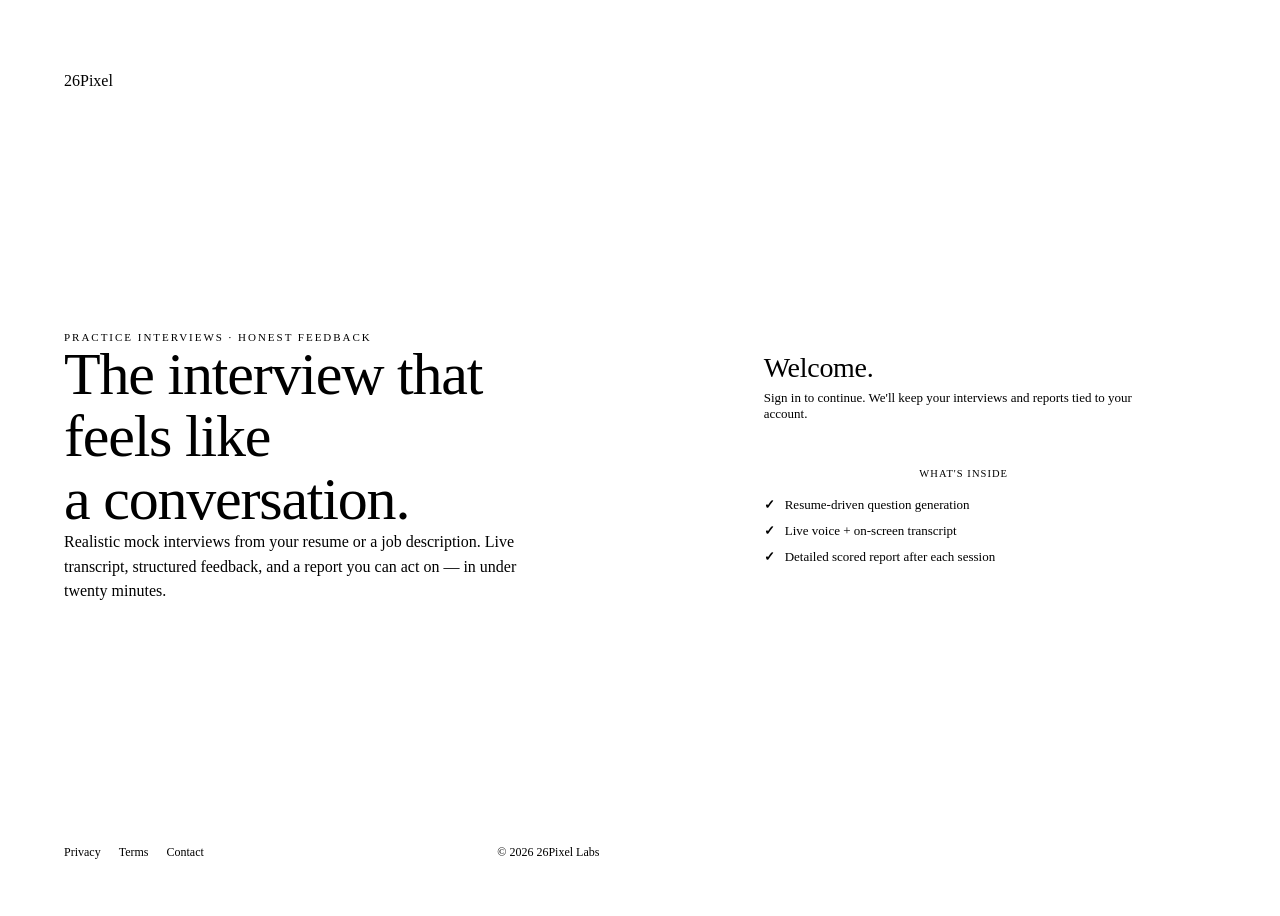
==== commit 53902bf3: "UI revamp: Warm Intelligence palette across sign-in, dashboard, modal, and live interview Visual-onl" ====
--- a/frontend/index.html
+++ b/frontend/index.html
@@ -3,298 +3,855 @@
 <head>
     <meta charset="UTF-8">
     <meta name="viewport" content="width=device-width, initial-scale=1.0">
-    <meta http-equiv="Content-Security-Policy" content="script-src 'self' https://accounts.google.com 'unsafe-inline'; style-src 'self' https://accounts.google.com 'unsafe-inline';">
-    <title>26Pixel - AI Technical Interviewer</title>
+    <meta http-equiv="Content-Security-Policy" content="script-src 'self' https://accounts.google.com 'unsafe-inline'; style-src 'self' https://accounts.google.com https://fonts.googleapis.com 'unsafe-inline'; font-src 'self' https://fonts.gstatic.com; img-src 'self' data: https:;">
+    <title>26Pixel · AI Technical Interviewer</title>
+
+    <!-- Google Identity Services -->
     <script src="https://accounts.google.com/gsi/client" async defer></script>
+
+    <!-- Type -->
+    <link rel="preconnect" href="https://fonts.googleapis.com">
+    <link rel="preconnect" href="https://fonts.gstatic.com" crossorigin>
+    <link href="https://fonts.googleapis.com/css2?family=Inter:wght@400;500;600;700&family=Instrument+Serif&family=JetBrains+Mono:wght@400;500&display=swap" rel="stylesheet">
+
+    <!-- Shared design system -->
+    <link rel="stylesheet" href="/assets/design-system.css">
+
     <style>
-        * { margin: 0; padding: 0; box-sizing: border-box; }
-
-        body {
-            font-family: -apple-system, BlinkMacSystemFont, 'Segoe UI', Roboto, Oxygen, Ubuntu, Cantarell, sans-serif;
-            background: linear-gradient(135deg, #667eea 0%, #764ba2 100%);
+        /* =====================================================================
+           PAGE-SPECIFIC LAYOUT — index.html
+           Two top-level views layered in the same DOM:
+             - .auth-shell  → visible while #signinPrompt is on screen
+             - .app-shell   → visible after sign-in (#signinPrompt hidden by JS)
+           Toggle is purely CSS (uses :has) — no JS changes required.
+           ===================================================================== */
+
+        body { background: var(--paper); min-height: 100vh; }
+
+        /* Default: show auth, hide app */
+        .auth-shell { display: grid; }
+        .app-shell  { display: none; }
+
+        /* When JS hides signinPrompt (via inline style="display:none"),
+           swap the views without touching JS. */
+        body:has(#signinPrompt[style*="display: none"]) .auth-shell,
+        body:has(#signinPrompt[style*="display:none"])  .auth-shell { display: none; }
+        body:has(#signinPrompt[style*="display: none"]) .app-shell,
+        body:has(#signinPrompt[style*="display:none"])  .app-shell  { display: grid; }
+
+        /* ---------- AUTH SHELL — editorial split ---------- */
+        .auth-shell {
+            grid-template-columns: 1.05fr 1fr;
             min-height: 100vh;
-            display: flex;
-            align-items: center;
-            justify-content: center;
-            padding: 20px;
-        }
-
-        .container {
-            background: white;
-            border-radius: 20px;
-            box-shadow: 0 20px 60px rgba(0, 0, 0, 0.3);
-            max-width: 900px;
-            width: 100%;
-            padding: 40px;
-        }
-
-        .brand {
-            text-align: center; margin-bottom: 8px; font-size: 14px;
-            font-weight: 600; color: #667eea; letter-spacing: 2px; text-transform: uppercase;
-        }
-
-        h1 { color: #333; text-align: center; margin-bottom: 6px; font-size: 24px; }
-        .subtitle { color: #666; text-align: center; margin-bottom: 30px; font-size: 14px; }
-
-        /* Sign-in */
-        .signin-section {
-            text-align: center; padding: 30px 0;
-            border-bottom: 1px solid #e9ecef; margin-bottom: 30px;
-        }
-        .signin-section p { color: #666; margin-bottom: 16px; font-size: 14px; }
+            background: var(--paper);
+        }
+        @media (max-width: 880px) { .auth-shell { grid-template-columns: 1fr; } }
+
+        .auth-hero {
+            padding: 64px 56px 48px;
+            display: flex; flex-direction: column; gap: 36px;
+            background:
+              radial-gradient(900px 500px at -100px 100%, rgba(212, 98, 58, 0.08), transparent 60%),
+              var(--paper);
+        }
+        .auth-eyebrow {
+            font-family: var(--font-mono);
+            font-size: 11px; letter-spacing: 0.18em;
+            color: var(--terra-600); text-transform: uppercase;
+        }
+        .auth-headline {
+            font-family: var(--font-serif);
+            font-size: clamp(40px, 5vw, 60px);
+            line-height: 1.04;
+            color: var(--forest-700);
+            font-weight: 400;
+            letter-spacing: -0.02em;
+            margin: 0;
+        }
+        .auth-headline em { font-style: normal; color: var(--terra-500); }
+        .auth-sub {
+            font-size: 16px; color: var(--ink-2); line-height: 1.55;
+            max-width: 480px; margin: 0;
+        }
+        .auth-hero-foot {
+            margin-top: auto;
+            display: flex; gap: 18px; flex-wrap: wrap;
+            font-size: 12px; color: var(--ink-3);
+        }
+        .auth-hero-foot a { color: var(--ink-3); text-decoration: none; }
+        .auth-hero-foot a:hover { color: var(--ink); }
+        .auth-hero-foot .spacer { margin-left: auto; }
+
+        .auth-aside {
+            background: var(--paper-2);
+            border-left: 1px solid var(--paper-3);
+            padding: 56px;
+            display: grid; place-items: center;
+        }
+        @media (max-width: 880px) {
+            .auth-aside { border-left: none; border-top: 1px solid var(--paper-3); padding: 40px 24px; }
+            .auth-hero  { padding: 40px 24px; }
+        }
+
+        .signin-card {
+            background: var(--card);
+            border: 1px solid var(--card-edge);
+            border-radius: var(--r-xl);
+            padding: 36px 32px;
+            width: 100%; max-width: 400px;
+            box-shadow: var(--shadow-md);
+            animation: ds-fade-up .4s var(--ease) both;
+        }
+        .signin-card h2 {
+            font-family: var(--font-serif);
+            font-size: 28px; font-weight: 400;
+            color: var(--ink); margin: 0 0 6px;
+            letter-spacing: -0.01em;
+        }
+        .signin-card .signin-blurb {
+            font-size: 13px; color: var(--ink-3);
+            margin: 0 0 24px;
+        }
+        /* Wrapper around Google's rendered button */
         #g_id_onload_container { display: flex; justify-content: center; }
-
+        #g_id_signin { width: 100%; }
+
+        .signin-divider {
+            display: flex; align-items: center; gap: 12px;
+            margin: 22px 0 18px;
+            font-size: 10.5px; color: var(--ink-4);
+            font-family: var(--font-mono); letter-spacing: 0.1em;
+            text-transform: uppercase;
+        }
+        .signin-divider::before, .signin-divider::after {
+            content: ""; flex: 1; height: 1px; background: var(--card-edge);
+        }
+
+        .signin-feats { display: flex; flex-direction: column; gap: 10px; margin: 0; padding: 0; list-style: none; }
+        .signin-feats li {
+            display: flex; gap: 10px; align-items: flex-start;
+            font-size: 13px; color: var(--ink-2);
+        }
+        .signin-feats .check { color: var(--terra-500); font-weight: 700; flex-shrink: 0; }
+
+        /* Signed-in mini badge inside the signin-card area
+           (kept for the brief moment between auth and dashboard render) */
         .user-info {
-            display: flex; align-items: center; justify-content: center; gap: 12px;
-            padding: 12px 20px; background: #d4edda; border-radius: 10px;
-            color: #155724; font-size: 14px;
+            display: none; align-items: center; gap: 12px;
+            padding: 14px 16px;
+            background: var(--success-bg);
+            border: 1px solid #C8DCD0;
+            border-radius: var(--r-md);
+            color: var(--forest-700); font-size: 14px;
         }
         .user-info .avatar {
             width: 36px; height: 36px; border-radius: 50%;
-            background: #155724; color: white;
+            background: var(--forest-600); color: var(--paper);
             display: flex; align-items: center; justify-content: center;
             font-weight: 600; font-size: 14px; flex-shrink: 0;
         }
 
-        /* Dashboard */
+        /* ---------- APP SHELL — sidebar + main ---------- */
+        .app-shell {
+            grid-template-columns: 248px 1fr;
+            min-height: 100vh;
+            background: var(--paper);
+        }
+        @media (max-width: 760px) {
+            .app-shell { grid-template-columns: 1fr; }
+            .app-sidebar { border-right: none; border-bottom: 1px solid var(--paper-3); }
+        }
+
+        .app-sidebar {
+            background: var(--paper-2);
+            border-right: 1px solid var(--paper-3);
+            padding: 24px 18px;
+            display: flex; flex-direction: column; gap: 4px;
+        }
+        .app-sidebar .ds-brand { margin: 6px 8px 26px; }
+
+        .nav-item {
+            display: flex; align-items: center; gap: 10px;
+            padding: 10px 12px; border-radius: 8px;
+            font-size: 13.5px; font-weight: 500;
+            color: var(--ink-2);
+            border: none; background: transparent;
+            text-align: left; width: 100%;
+        }
+        .nav-item .ic {
+            width: 8px; height: 8px; border-radius: 50%;
+            background: var(--ink-4); flex-shrink: 0;
+        }
+        .nav-item.active {
+            background: var(--forest-600); color: var(--paper);
+        }
+        .nav-item.active .ic { background: var(--terra-400); }
+
+        .sidebar-foot {
+            margin-top: auto;
+            display: flex; align-items: center; gap: 10px;
+            padding: 12px 8px 4px;
+            border-top: 1px solid var(--paper-3);
+        }
+        .sidebar-avatar {
+            width: 34px; height: 34px; border-radius: 50%;
+            background: linear-gradient(135deg, var(--terra-300), var(--terra-500));
+            color: white;
+            display: grid; place-items: center;
+            font-weight: 600; font-size: 13px;
+            flex-shrink: 0;
+        }
+        .sidebar-user-meta { line-height: 1.25; min-width: 0; flex: 1; }
+        .sidebar-user-meta b {
+            display: block; color: var(--ink); font-weight: 600;
+            font-size: 13px;
+            white-space: nowrap; overflow: hidden; text-overflow: ellipsis;
+        }
+        .sidebar-user-meta span {
+            color: var(--ink-3); font-size: 11px;
+            white-space: nowrap; overflow: hidden; text-overflow: ellipsis;
+            display: block;
+        }
+
+        .app-main { padding: 40px 48px 56px; }
+        @media (max-width: 760px) { .app-main { padding: 24px; } }
+
+        .app-topbar {
+            display: flex; align-items: flex-start; justify-content: space-between;
+            gap: 24px; margin-bottom: 32px;
+        }
+        .app-topbar .crumb {
+            font-size: 12px; color: var(--ink-3); margin-bottom: 6px; font-weight: 500;
+        }
+        .app-topbar h1 {
+            font-family: var(--font-serif); font-weight: 400;
+            font-size: clamp(28px, 4vw, 40px);
+            color: var(--ink); margin: 0;
+            letter-spacing: -0.01em;
+        }
+        .app-topbar .lede {
+            font-size: 14px; color: var(--ink-3); margin: 6px 0 0;
+        }
+
+        /* ---------- DASHBOARD ---------- */
         .dashboard { display: none; }
         .dashboard.visible { display: block; }
 
-        .dashboard-header {
-            display: flex; align-items: center; justify-content: space-between;
-            margin-bottom: 16px;
-        }
-        .dashboard-header h2 { font-size: 18px; color: #333; }
-
-        .btn-new-interview {
-            padding: 10px 20px; background: #667eea; color: white;
-            border: none; border-radius: 8px; font-size: 14px; font-weight: 600;
-            cursor: pointer; transition: all 0.2s;
-        }
-        .btn-new-interview:hover {
-            background: #5568d3; transform: translateY(-1px);
-            box-shadow: 0 4px 12px rgba(102, 126, 234, 0.4);
-        }
-
-        #interviewList { max-height: 55vh; overflow-y: auto; }
-
+        #interviewList {
+            display: grid;
+            grid-template-columns: repeat(auto-fill, minmax(320px, 1fr));
+            gap: 16px;
+        }
+
+        /* Interview card — restyled but keeps the JS-generated DOM intact:
+           .interview-card > .info > .title (with .badge + .type-chip)
+                                    > .meta (with .view-resume-link)
+                          > .actions */
         .interview-card {
-            display: flex; align-items: center; justify-content: space-between;
-            padding: 14px 16px; border: 1px solid #e9ecef; border-radius: 10px;
-            margin-bottom: 10px; transition: border-color 0.2s;
-        }
-        .interview-card:hover { border-color: #667eea; }
-
+            position: relative;
+            display: flex; flex-direction: column; gap: 14px;
+            background: var(--card);
+            border: 1px solid var(--card-edge);
+            border-radius: var(--r-lg);
+            padding: 22px 22px 18px;
+            transition: box-shadow .15s var(--ease), transform .15s var(--ease), border-color .15s var(--ease);
+        }
+        .interview-card:hover {
+            box-shadow: var(--shadow-md);
+            border-color: var(--paper-3);
+        }
         .interview-card .info { flex: 1; min-width: 0; }
         .interview-card .title {
-            font-weight: 600; color: #333; font-size: 14px;
-            white-space: nowrap; overflow: hidden; text-overflow: ellipsis;
-        }
-        .interview-card .meta { font-size: 12px; color: #999; margin-top: 2px; }
-
+            font-family: var(--font-serif);
+            font-size: 22px; font-weight: 400;
+            line-height: 1.25; color: var(--forest-700);
+            letter-spacing: -0.01em;
+            display: flex; align-items: center; flex-wrap: wrap;
+            row-gap: 6px; column-gap: 8px;
+        }
+        .interview-card .meta {
+            font-size: 12.5px; color: var(--ink-3);
+            margin-top: 8px; line-height: 1.5;
+        }
+
+        /* Type chip (Resume label) — inline next to title text */
+        .type-chip {
+            display: inline-flex; align-items: center;
+            font-family: var(--font-mono);
+            font-size: 10px; font-weight: 600; letter-spacing: 0.06em;
+            background: var(--terra-50); color: var(--terra-700);
+            padding: 3px 8px; border-radius: 999px;
+            text-transform: uppercase;
+            line-height: 1;
+        }
+
+        /* Status badge — flows inline after the title */
         .badge {
-            display: inline-block; padding: 2px 8px; border-radius: 4px;
-            font-size: 11px; font-weight: 600; text-transform: uppercase; margin-left: 8px;
-        }
-        .badge.created { background: #e9ecef; color: #666; }
-        .badge.in_progress { background: #fff3cd; color: #856404; }
-        .badge.completed { background: #d4edda; color: #155724; }
-
-        .interview-card .actions { display: flex; gap: 8px; flex-shrink: 0; margin-left: 12px; }
-
+            display: inline-flex; align-items: center; gap: 6px;
+            padding: 4px 10px; border-radius: 999px;
+            font-family: var(--font-mono);
+            font-size: 10px; font-weight: 600;
+            letter-spacing: 0.06em; text-transform: uppercase;
+            line-height: 1;
+            margin-left: auto;  /* push badge to the right within the flex row */
+        }
+        .badge::before {
+            content: ""; display: inline-block;
+            width: 6px; height: 6px; border-radius: 50%;
+            flex-shrink: 0;
+        }
+        .badge.created { background: var(--paper-2); color: var(--ink-2); }
+        .badge.created::before { background: var(--ink-3); }
+        .badge.in_progress { background: var(--terra-50); color: var(--terra-600); }
+        .badge.in_progress::before { background: var(--terra-500); animation: ds-pulse 1.6s infinite; }
+        .badge.completed { background: var(--success-bg); color: var(--success); }
+        .badge.completed::before { background: var(--success); }
+        .badge.generating_report { background: var(--warning-bg); color: var(--warning); }
+        .badge.generating_report::before { background: var(--warning); animation: ds-pulse 1.6s infinite; }
+
+        .view-resume-link {
+            font-size: 12px; color: var(--terra-600);
+            text-decoration: underline; text-decoration-thickness: 1px;
+            text-underline-offset: 2px;
+            margin-left: 6px; white-space: nowrap;
+        }
+        .view-resume-link:hover { color: var(--terra-700); }
+
+        .interview-card .actions {
+            display: flex; gap: 8px;
+            padding-top: 12px;
+            border-top: 1px dashed var(--card-edge);
+        }
+        /* JS-generated buttons inside .actions */
         .btn-sm {
-            padding: 6px 14px; border: none; border-radius: 6px;
-            font-size: 13px; font-weight: 600; cursor: pointer; transition: all 0.2s;
-        }
-        .btn-sm:hover { transform: translateY(-1px); box-shadow: 0 2px 8px rgba(0,0,0,0.15); }
-        .btn-start { background: #28a745; color: white; }
-        .btn-start:hover { background: #218838; }
-        .btn-report { background: #667eea; color: white; }
-        .btn-report:hover { background: #5568d3; }
-
-        .empty-state { text-align: center; color: #999; padding: 30px 0; font-size: 14px; }
-
-        /* Modal */
+            display: inline-flex; align-items: center; justify-content: center;
+            padding: 8px 16px; border-radius: 8px;
+            font-size: 12.5px; font-weight: 600;
+            border: none; cursor: pointer;
+            font-family: var(--font-sans);
+            transition: transform .12s var(--ease), background .15s var(--ease);
+            flex: 1;
+        }
+        .btn-sm:hover { transform: translateY(-1px); }
+        .btn-start { background: var(--forest-600); color: var(--paper); }
+        .btn-start:hover { background: var(--forest-700); }
+        .btn-report { background: var(--terra-500); color: white; }
+        .btn-report:hover { background: var(--terra-600); }
+
+        .empty-state {
+            grid-column: 1 / -1;
+            text-align: center;
+            padding: 64px 24px;
+            background: var(--card);
+            border: 1px dashed var(--card-edge);
+            border-radius: var(--r-lg);
+            color: var(--ink-3);
+            font-size: 14px;
+        }
+
+        /* ---------- "+ NEW INTERVIEW" BUTTON ---------- */
+        .btn-new-interview {
+            display: inline-flex; align-items: center; gap: 8px;
+            padding: 11px 20px;
+            background: var(--forest-600); color: var(--paper);
+            border: none; border-radius: 10px;
+            font-size: 13.5px; font-weight: 600;
+            cursor: pointer;
+            transition: transform .12s var(--ease), background .15s var(--ease), box-shadow .15s var(--ease);
+            font-family: var(--font-sans);
+            white-space: nowrap;
+            flex-shrink: 0;
+        }
+        .btn-new-interview:hover {
+            background: var(--forest-700);
+            transform: translateY(-1px);
+            box-shadow: var(--shadow-md);
+        }
+
+        /* ---------- MODAL ---------- */
         .modal-overlay {
             display: none; position: fixed; inset: 0; z-index: 900;
-            background: rgba(0, 0, 0, 0.5); backdrop-filter: blur(4px);
+            background: rgba(15, 31, 26, 0.55);
+            backdrop-filter: blur(6px);
             align-items: center; justify-content: center;
+            padding: 24px;
         }
         .modal-overlay.visible { display: flex; }
 
         .modal-card {
-            background: white; border-radius: 20px; padding: 32px;
-            max-width: 560px; width: 90%; max-height: 85vh; overflow-y: auto;
-            box-shadow: 0 25px 80px rgba(0, 0, 0, 0.3);
-            animation: slideUp 0.3s ease-out;
-        }
+            background: var(--card);
+            border: 1px solid var(--card-edge);
+            border-radius: var(--r-xl);
+            width: 100%; max-width: 560px;
+            max-height: 88vh; overflow-y: auto;
+            box-shadow: var(--shadow-xl);
+            animation: ds-fade-up .3s var(--ease);
+        }
+        .modal-card.ds-scroll { /* scrollbar styling from design system */ }
+
         .modal-header {
-            display: flex; align-items: center; justify-content: space-between;
-            margin-bottom: 20px;
-        }
-        .modal-header h2 { font-size: 20px; color: #333; }
+            display: flex; align-items: flex-start; justify-content: space-between;
+            gap: 16px;
+            padding: 24px 28px 18px;
+            border-bottom: 1px solid var(--card-edge);
+        }
+        .modal-header h2 {
+            font-family: var(--font-serif); font-weight: 400;
+            font-size: 26px; color: var(--ink);
+            margin: 0; letter-spacing: -0.01em;
+        }
         .modal-close {
-            background: none; border: none; font-size: 28px; color: #999;
-            cursor: pointer; padding: 0 4px; line-height: 1;
-        }
-        .modal-close:hover { color: #333; }
-
-        /* Form */
-        .form-group { margin-bottom: 20px; }
-        .form-group label { display: block; margin-bottom: 6px; font-weight: 600; color: #333; font-size: 14px; }
-        .form-group label .required { color: #e74c3c; }
-
+            background: var(--paper-2); border: 1px solid var(--card-edge);
+            width: 32px; height: 32px; border-radius: 50%;
+            font-size: 18px; line-height: 1; color: var(--ink-2);
+            cursor: pointer; flex-shrink: 0;
+            display: grid; place-items: center;
+            transition: background .15s var(--ease);
+        }
+        .modal-close:hover { background: var(--paper-3); color: var(--ink); }
+
+        /* Mode banner — restyled with terracotta accent */
+        .mode-banner {
+            display: flex; align-items: center; gap: 12px;
+            margin: 20px 28px 0;
+            padding: 12px 14px;
+            background: var(--terra-50);
+            border: 1px solid var(--terra-100);
+            border-radius: var(--r-md);
+            font-size: 13px; color: var(--terra-700);
+            line-height: 1.5;
+        }
+        .mode-banner .icon {
+            flex-shrink: 0;
+            width: 28px; height: 28px;
+            border-radius: 8px;
+            background: var(--terra-500); color: white;
+            display: grid; place-items: center;
+            font-family: var(--font-serif);
+            font-size: 16px;
+        }
+        .mode-banner .copy { flex: 1; }
+        .mode-banner .copy strong { color: var(--terra-700); font-weight: 700; }
+        .mode-banner .switch-link {
+            color: var(--terra-600); font-weight: 600;
+            cursor: pointer; text-decoration: none;
+            white-space: nowrap;
+        }
+        .mode-banner .switch-link:hover { text-decoration: underline; }
+
+        /* Status message inside modal */
+        .status {
+            display: none;
+            margin: 16px 28px 0;
+            padding: 11px 14px;
+            border-radius: var(--r-md);
+            font-size: 13px; text-align: center;
+        }
+        .status.visible { display: block; }
+        .status.error   { background: var(--error-bg); color: var(--error); border: 1px solid #ECC4BC; }
+        .status.success { background: var(--success-bg); color: var(--success); border: 1px solid #C8DCD0; }
+
+        /* Form wrapper inside modal */
+        #interviewForm { padding: 20px 28px 28px; }
+
+        /* Form fields — restyled (preserving original .form-group structure) */
+        .form-group { margin-bottom: 16px; }
+        .form-group label {
+            display: block; margin-bottom: 6px;
+            font-weight: 600; font-size: 12.5px;
+            color: var(--ink-2);
+        }
+        .form-group label .required { color: var(--terra-600); margin-left: 2px; }
         .form-group input,
         .form-group textarea,
         .form-group select {
-            width: 100%; padding: 10px 14px; border: 2px solid #e9ecef;
-            border-radius: 8px; font-size: 14px; font-family: inherit;
-            transition: border-color 0.2s; background: white;
-        }
+            width: 100%;
+            background: var(--paper);
+            border: 1px solid var(--card-edge);
+            border-radius: 10px;
+            padding: 11px 14px;
+            font-size: 14px; color: var(--ink);
+            font-family: var(--font-sans);
+            outline: none;
+            transition: border-color .15s var(--ease), box-shadow .15s var(--ease);
+        }
+        .form-group input::placeholder,
+        .form-group textarea::placeholder { color: var(--ink-4); }
         .form-group input:focus,
         .form-group textarea:focus,
-        .form-group select:focus { outline: none; border-color: #667eea; }
-        .form-group textarea { min-height: 140px; resize: vertical; }
-        .form-group .hint { font-size: 12px; color: #999; margin-top: 4px; }
-
+        .form-group select:focus {
+            border-color: var(--forest-500);
+            box-shadow: 0 0 0 3px rgba(46, 92, 70, 0.12);
+        }
+        .form-group textarea { min-height: 130px; resize: vertical; line-height: 1.5; }
+        .form-group select {
+            appearance: none; -webkit-appearance: none;
+            background-image: url("data:image/svg+xml,%3Csvg xmlns='http://www.w3.org/2000/svg' width='12' height='8' viewBox='0 0 12 8'%3E%3Cpath fill='%236B7670' d='M6 8L0 0h12z'/%3E%3C/svg%3E");
+            background-repeat: no-repeat;
+            background-position: right 14px center;
+            padding-right: 36px;
+        }
+        .form-group .hint {
+            font-size: 11.5px; color: var(--ink-3);
+            margin-top: 4px;
+        }
+
+        /* Submit button */
         .submit-btn {
-            width: 100%; padding: 14px; background: #667eea; color: white;
-            border: none; border-radius: 8px; font-size: 16px; font-weight: 600;
-            cursor: pointer; transition: all 0.3s;
+            width: 100%;
+            padding: 13px 16px;
+            background: var(--forest-600); color: var(--paper);
+            border: none; border-radius: 10px;
+            font-size: 14.5px; font-weight: 600;
+            cursor: pointer;
+            font-family: var(--font-sans);
+            margin-top: 8px;
+            transition: background .15s var(--ease), transform .12s var(--ease), box-shadow .15s var(--ease);
         }
         .submit-btn:hover:not(:disabled) {
-            background: #5568d3; transform: translateY(-2px);
-            box-shadow: 0 5px 15px rgba(0, 0, 0, 0.2);
-        }
-        .submit-btn:disabled { background: #b0b8d6; cursor: not-allowed; transform: none; }
-
-        .status {
-            padding: 12px; border-radius: 8px; margin-bottom: 20px;
-            text-align: center; font-size: 14px; display: none;
-        }
-        .status.visible { display: block; }
-        .status.error { background: #f8d7da; color: #721c24; }
-        .status.success { background: #d4edda; color: #155724; }
-
-        /* Loading overlay */
+            background: var(--forest-700);
+            transform: translateY(-1px);
+            box-shadow: var(--shadow-md);
+        }
+        .submit-btn:disabled {
+            background: var(--ink-4); cursor: not-allowed;
+            transform: none;
+        }
+
+        /* Resume mode info box */
+        .info-box {
+            margin-bottom: 18px;
+            padding: 12px 14px;
+            background: var(--warning-bg);
+            border: 1px solid #EBD8A2;
+            border-radius: var(--r-md);
+            font-size: 12.5px;
+            color: #6B5618;
+            line-height: 1.5;
+        }
+        .info-box strong { color: #4A3F10; font-weight: 700; }
+
+        /* Mode toggle — segmented buttons (kept selector for any inline styling) */
+        .mode-toggle {
+            display: grid; grid-template-columns: 1fr 1fr; gap: 4px;
+            padding: 4px;
+            background: var(--paper-2);
+            border-radius: var(--r-md);
+            margin-bottom: 18px;
+        }
+        .mode-toggle button {
+            padding: 10px 12px;
+            border: none; background: transparent;
+            color: var(--ink-2);
+            font-size: 13px; font-weight: 600;
+            cursor: pointer;
+            border-radius: 8px;
+            transition: all .15s var(--ease);
+        }
+        .mode-toggle button.active {
+            background: var(--card); color: var(--forest-600);
+            box-shadow: var(--shadow-sm);
+        }
+
+        /* File input drop zone */
+        .file-input-wrapper {
+            position: relative;
+            display: flex; align-items: center; gap: 12px;
+            padding: 16px;
+            border: 1.5px dashed var(--card-edge);
+            border-radius: var(--r-md);
+            background: var(--paper);
+            cursor: pointer;
+            transition: border-color .15s var(--ease), background .15s var(--ease);
+        }
+        .file-input-wrapper:hover {
+            border-color: var(--forest-500);
+            background: var(--card);
+        }
+        .file-input-wrapper input[type=file] {
+            position: absolute; inset: 0; opacity: 0; cursor: pointer;
+        }
+        .file-input-wrapper .file-icon {
+            width: 40px; height: 40px;
+            border-radius: 10px;
+            background: var(--forest-50); color: var(--forest-600);
+            display: grid; place-items: center;
+            font-family: var(--font-mono);
+            font-size: 11px; font-weight: 700;
+            flex-shrink: 0;
+        }
+        .file-input-wrapper .file-text {
+            flex: 1; font-size: 13px; color: var(--ink-2); min-width: 0;
+        }
+        .file-input-wrapper .file-text .primary {
+            font-weight: 600; color: var(--ink);
+            white-space: nowrap; overflow: hidden; text-overflow: ellipsis;
+        }
+        .file-input-wrapper .file-text .secondary {
+            font-family: var(--font-mono);
+            color: var(--ink-3); font-size: 11px; margin-top: 3px;
+        }
+        .file-input-wrapper.has-file {
+            border-style: solid;
+            background: var(--card);
+            border-color: var(--forest-300);
+        }
+        .file-input-wrapper.has-file .file-icon {
+            background: var(--forest-600); color: var(--paper);
+        }
+        .file-input-wrapper.has-file .file-text .primary { color: var(--forest-600); }
+
+        .mode-panel[hidden] { display: none; }
+
+        /* ---------- LOADING OVERLAY ---------- */
         .loading-overlay {
             display: none; position: fixed; inset: 0; z-index: 1000;
-            background: linear-gradient(135deg, #667eea 0%, #764ba2 100%);
-            align-items: center; justify-content: center; flex-direction: column;
+            align-items: center; justify-content: center;
+            background:
+              radial-gradient(900px 500px at 50% -100px, rgba(212, 98, 58, 0.18), transparent 60%),
+              linear-gradient(180deg, var(--forest-700), var(--forest-800));
+            padding: 24px;
         }
         .loading-overlay.visible { display: flex; }
 
         .loading-card {
-            background: white; border-radius: 24px; padding: 48px 40px;
-            max-width: 480px; width: 90%; text-align: center;
-            box-shadow: 0 25px 80px rgba(0,0,0,0.3);
-            animation: slideUp 0.5s ease-out;
-        }
-        @keyframes slideUp {
-            from { opacity: 0; transform: translateY(30px); }
-            to { opacity: 1; transform: translateY(0); }
-        }
-
+            text-align: center;
+            max-width: 520px; width: 100%;
+            color: var(--paper);
+            animation: ds-fade-up .5s var(--ease);
+        }
         .loading-brand {
-            font-size: 12px; font-weight: 600; color: #667eea;
-            letter-spacing: 2px; text-transform: uppercase; margin-bottom: 24px;
-        }
-
+            font-family: var(--font-mono);
+            font-size: 11px; letter-spacing: 0.18em;
+            color: var(--terra-300); text-transform: uppercase;
+            margin-bottom: 28px;
+        }
         .loading-spinner {
-            width: 56px; height: 56px; margin: 0 auto 28px;
-            border: 4px solid #e9ecef;
-            border-top-color: #667eea; border-right-color: #764ba2;
-            border-radius: 50%; animation: spin 1s linear infinite;
-        }
-        @keyframes spin { to { transform: rotate(360deg); } }
-
-        .loading-title { font-size: 20px; font-weight: 700; color: #333; margin-bottom: 20px; }
-
+            width: 64px; height: 64px;
+            margin: 0 auto 28px;
+            border-radius: 50%;
+            border: 3px solid rgba(247, 244, 236, 0.18);
+            border-top-color: var(--terra-300);
+            border-right-color: var(--terra-300);
+            animation: ds-spin 1.1s linear infinite;
+        }
+        .loading-title {
+            font-family: var(--font-serif);
+            font-size: 36px; font-weight: 400;
+            letter-spacing: -0.01em;
+            margin-bottom: 14px;
+        }
         .loading-message {
-            font-size: 16px; color: #667eea; font-weight: 500;
-            min-height: 28px; margin-bottom: 24px;
-            transition: opacity 0.5s ease-in-out;
+            font-size: 15px;
+            color: rgba(247, 244, 236, 0.78);
+            min-height: 28px;
+            margin-bottom: 32px;
+            transition: opacity .5s ease-in-out;
+            line-height: 1.5;
         }
         .loading-message.fade-out { opacity: 0; }
-
-        .loading-footer { font-size: 12px; color: #bbb; }
+        .loading-footer {
+            font-family: var(--font-mono);
+            font-size: 11px; letter-spacing: 0.08em;
+            color: rgba(247, 244, 236, 0.5);
+            text-transform: uppercase;
+        }
     </style>
 </head>
 <body>
-    <!-- Loading overlay -->
+    <!-- ===================================================================
+         LOADING OVERLAY (full-screen during interview generation)
+         =================================================================== -->
     <div id="loadingOverlay" class="loading-overlay">
         <div class="loading-card">
             <div class="loading-brand">26Pixel</div>
             <div class="loading-spinner"></div>
-            <div class="loading-title">Preparing Your Interview</div>
+            <div class="loading-title">Crafting your interview</div>
             <div id="loadingMessage" class="loading-message">Brewing the perfect questions...</div>
-            <div class="loading-footer">This usually takes 15-30 seconds</div>
+            <div class="loading-footer">Usually 15–30 seconds</div>
         </div>
     </div>
 
-    <!-- Create interview modal -->
+    <!-- ===================================================================
+         CREATE INTERVIEW MODAL
+         =================================================================== -->
     <div id="createModal" class="modal-overlay">
-        <div class="modal-card">
+        <div class="modal-card ds-scroll">
             <div class="modal-header">
-                <h2>New Interview</h2>
-                <button class="modal-close" onclick="closeCreateModal()">&times;</button>
+                <div>
+                    <h2>New interview</h2>
+                </div>
+                <button class="modal-close" onclick="closeCreateModal()" aria-label="Close">&times;</button>
             </div>
+
             <div id="statusMsg" class="status"></div>
+
+            <!-- Mode-aware nudge — doubles as the mode switcher -->
+            <div id="fresherBanner" class="mode-banner">
+                <div class="icon">i</div>
+                <div class="copy" id="fresherCopy">
+                    <strong>Prepping for campus placements or an entry-level role?</strong>
+                    Upload your resume and we'll tailor questions to a junior role in your field —
+                    no job description needed.
+                </div>
+                <a class="switch-link" id="fresherSwitch" onclick="toggleMode()">Upload resume &rarr;</a>
+            </div>
+
             <form id="interviewForm">
-                <div class="form-group">
-                    <label>Job Title <span class="required">*</span></label>
-                    <input type="text" id="jobTitle" required maxlength="200" placeholder="e.g. Senior Backend Engineer">
+                <!-- Job Description mode -->
+                <div id="panelJd" class="mode-panel">
+                    <div class="form-group">
+                        <label>Job title <span class="required">*</span></label>
+                        <input type="text" id="jobTitle" maxlength="200" placeholder="e.g. Senior Backend Engineer">
+                    </div>
+                    <div class="form-group">
+                        <label>Job description <span class="required">*</span></label>
+                        <textarea id="jobDescription" maxlength="50000" placeholder="Paste the full job description here..."></textarea>
+                        <div class="hint">Include required skills, experience, and responsibilities for best results.</div>
+                    </div>
+                    <div class="form-group">
+                        <label>Difficulty level</label>
+                        <select id="difficultyLevel">
+                            <option value="junior">Junior</option>
+                            <option value="intermediate" selected>Intermediate</option>
+                            <option value="senior">Senior</option>
+                        </select>
+                    </div>
                 </div>
-                <div class="form-group">
-                    <label>Job Description <span class="required">*</span></label>
-                    <textarea id="jobDescription" required maxlength="50000" placeholder="Paste the full job description here..."></textarea>
-                    <div class="hint">Include required skills, experience, and responsibilities for best results</div>
+
+                <!-- Resume upload mode -->
+                <div id="panelResume" class="mode-panel" hidden>
+                    <div class="info-box">
+                        <strong>Entry-level / fresher mode.</strong> The interviewer will curate
+                        questions for a junior role in your selected field, drawing on your resume
+                        when it's informative.
+                    </div>
+
+                    <div class="form-group">
+                        <label>Resume (PDF) <span class="required">*</span></label>
+                        <label class="file-input-wrapper" id="fileWrapper">
+                            <div class="file-icon">PDF</div>
+                            <div class="file-text">
+                                <div class="primary" id="fileName">Click to choose a PDF</div>
+                                <div class="secondary">Max 5 MB · PDF only</div>
+                            </div>
+                            <input type="file" id="resumeFile" accept="application/pdf,.pdf">
+                        </label>
+                    </div>
+
+                    <div class="form-group">
+                        <label>Career field <span class="required">*</span></label>
+                        <select id="targetField">
+                            <option value="" disabled selected>Choose a field…</option>
+                        </select>
+                        <div class="hint">Questions will be anchored to this field — pick what matches your goal.</div>
+                    </div>
+
+                    <div class="form-group" id="customFieldGroup" hidden>
+                        <label>Specify your field <span class="required">*</span></label>
+                        <input type="text" id="targetFieldCustom" maxlength="100" placeholder="e.g. Actuarial Science, Biotech, Quant Research">
+                    </div>
                 </div>
-                <div class="form-group">
-                    <label>Difficulty Level</label>
-                    <select id="difficultyLevel">
-                        <option value="junior">Junior</option>
-                        <option value="intermediate" selected>Intermediate</option>
-                        <option value="senior">Senior</option>
-                    </select>
-                </div>
-                <button type="submit" class="submit-btn" id="submitBtn">Create Interview</button>
+
+                <button type="submit" class="submit-btn" id="submitBtn">Generate interview &rarr;</button>
             </form>
         </div>
     </div>
 
-    <div class="container">
-        <div class="brand">26Pixel</div>
-        <h1>AI Technical Interviewer</h1>
-        <p class="subtitle">Real-time conversation with an AI interviewer</p>
-
-        <!-- Google Sign-In -->
-        <div class="signin-section">
-            <div id="signinPrompt">
-                <p>Sign in with your Google account to get started</p>
-                <div id="g_id_onload_container">
-                    <div id="g_id_signin"></div>
+    <!-- ===================================================================
+         AUTH SHELL — visible until #signinPrompt is hidden by JS
+         =================================================================== -->
+    <div class="auth-shell">
+        <div class="auth-hero">
+            <div class="ds-brand"><span class="ds-brand-mark"></span>26Pixel</div>
+            <div style="margin-top: auto;">
+                <div class="auth-eyebrow">Practice interviews · Honest feedback</div>
+                <h1 class="auth-headline">The interview that <em>feels</em> like a&nbsp;conversation.</h1>
+                <p class="auth-sub">Realistic mock interviews from your resume or a job description. Live transcript, structured feedback, and a report you can act on — in under twenty minutes.</p>
+            </div>
+            <div class="auth-hero-foot">
+                <a href="#">Privacy</a>
+                <a href="#">Terms</a>
+                <a href="#">Contact</a>
+                <span class="spacer">© 2026 26Pixel Labs</span>
+            </div>
+        </div>
+
+        <div class="auth-aside">
+            <div class="signin-card">
+                <h2>Welcome.</h2>
+                <p class="signin-blurb">Sign in to continue. We'll keep your interviews and reports tied to your account.</p>
+
+                <!-- Sign-in: Google rendered button + post-auth confirmation badge -->
+                <div id="signinPrompt">
+                    <div id="g_id_onload_container">
+                        <div id="g_id_signin"></div>
+                    </div>
+                </div>
+                <div id="userInfo" class="user-info">
+                    <div class="avatar" id="userAvatar"></div>
+                    <span id="userDisplay"></span>
+                </div>
+
+                <div class="signin-divider">What's inside</div>
+
+                <ul class="signin-feats">
+                    <li><span class="check">&check;</span> Resume-driven question generation</li>
+                    <li><span class="check">&check;</span> Live voice + on-screen transcript</li>
+                    <li><span class="check">&check;</span> Detailed scored report after each session</li>
+                </ul>
+            </div>
+        </div>
+    </div>
+
+    <!-- ===================================================================
+         APP SHELL — visible after sign-in (CSS :has driven, no JS change)
+         =================================================================== -->
+    <div class="app-shell">
+        <aside class="app-sidebar">
+            <div class="ds-brand"><span class="ds-brand-mark"></span>26Pixel</div>
+            <button class="nav-item active"><span class="ic"></span>Interviews</button>
+
+            <!-- User badge anchored to bottom of sidebar.
+                 Uses #userAvatar / #userDisplay (JS-targeted) duplicated here
+                 via re-parenting? No — we instead mirror values via DOM order.
+                 The JS-touched #userInfo lives in the auth shell (above) for the
+                 brief auth state; once the dashboard is up, the sidebar shows
+                 the user via duplicate spans below. To avoid duplicate-id, this
+                 sidebar version uses different IDs and is updated by JS only
+                 if those IDs exist. We keep the original IDs intact above. -->
+            <div class="sidebar-foot" id="sidebarUser" hidden>
+                <div class="sidebar-avatar" id="sidebarAvatar"></div>
+                <div class="sidebar-user-meta">
+                    <b id="sidebarName"></b>
+                    <span id="sidebarEmail"></span>
                 </div>
             </div>
-            <div id="userInfo" class="user-info" style="display: none;">
-                <div class="avatar" id="userAvatar"></div>
-                <span id="userDisplay"></span>
+        </aside>
+
+        <main class="app-main">
+            <header class="app-topbar">
+                <div>
+                    <div class="crumb">Workspace</div>
+                    <h1>Your interviews</h1>
+                    <p class="lede">Pick up where you left off — or start a fresh one.</p>
+                </div>
+                <button class="btn-new-interview" onclick="openCreateModal()">
+                    <span aria-hidden="true">+</span> New interview
+                </button>
+            </header>
+
+            <!-- Dashboard root — JS toggles .visible on this -->
+            <div id="dashboard" class="dashboard">
+                <div id="interviewList"></div>
             </div>
-        </div>
-
-        <!-- Dashboard -->
-        <div id="dashboard" class="dashboard">
-            <div class="dashboard-header">
-                <h2>Your Interviews</h2>
-                <button class="btn-new-interview" onclick="openCreateModal()">+ New Interview</button>
-            </div>
-            <div id="interviewList"></div>
-        </div>
+        </main>
     </div>
 
     <script>
         var API_BASE = window.location.origin;
         var idToken = null;
+        var _pollTimer = null;
         var userName = null;
         var userEmail = null;
         var nonce = crypto.randomUUID();
@@ -349,6 +906,15 @@
             document.getElementById('userAvatar').textContent = userName.charAt(0).toUpperCase();
             document.getElementById('userDisplay').textContent = userName + ' (' + userEmail + ')';
 
+            // Mirror identity into the sidebar (UI only — does not affect logic)
+            var sidebarEl = document.getElementById('sidebarUser');
+            if (sidebarEl) {
+                sidebarEl.hidden = false;
+                document.getElementById('sidebarAvatar').textContent = userName.charAt(0).toUpperCase();
+                document.getElementById('sidebarName').textContent = userName;
+                document.getElementById('sidebarEmail').textContent = userEmail;
+            }
+
             await loadDashboard();
         }
 
@@ -373,6 +939,7 @@
                 }
 
                 listEl.innerHTML = '';
+                var hasGenerating = false;
                 for (var i = 0; i < list.length; i++) {
                     var iv = list[i];
                     var card = document.createElement('div');
@@ -383,12 +950,22 @@
                     }) : '';
 
                     var badgeClass = (iv.status || 'created').replace('-', '_');
-                    var statusLabel = iv.status === 'in_progress' ? 'In Progress' : (iv.status || 'created');
+                    var statusLabel = iv.status === 'in_progress' ? 'In Progress'
+                        : iv.status === 'generating_report' ? 'Generating Report...'
+                        : (iv.status || 'created');
+
+                    var isResume = iv.interview_type === 'resume';
+                    var typeChip = isResume ? '<span class="type-chip">Resume</span>' : '';
+                    var fieldLine = isResume && iv.target_field
+                        ? ' &middot; ' + escapeHtml(iv.target_field) : '';
+                    var resumeLink = (isResume && iv.resume_id)
+                        ? '<a class="view-resume-link" href="javascript:void(0)" onclick="viewResume(\'' + iv.resume_id + '\')">View resume</a>'
+                        : '';
 
                     var html = '<div class="info">' +
-                        '<div class="title">' + escapeHtml(iv.job_title || 'Untitled') +
+                        '<div class="title">' + escapeHtml(iv.job_title || 'Untitled') + typeChip +
                         '<span class="badge ' + badgeClass + '">' + statusLabel + '</span></div>' +
-                        '<div class="meta">' + escapeHtml(iv.candidate_name) + ' &middot; ' + dateStr + '</div>' +
+                        '<div class="meta">' + escapeHtml(iv.candidate_name) + ' &middot; ' + dateStr + fieldLine + resumeLink + '</div>' +
                         '</div><div class="actions">';
 
                     if (iv.status === 'created' || iv.status === 'in_progress') {
@@ -397,6 +974,9 @@
                     if (iv.status === 'completed' && iv.has_report) {
                         html += '<button class="btn-sm btn-report" onclick="viewReport(\'' + iv.interview_id + '\')">Report</button>';
                     }
+                    if (iv.status === 'generating_report') {
+                        hasGenerating = true;
+                    }
                     html += '</div>';
 
                     card.innerHTML = html;
@@ -404,6 +984,14 @@
                 }
 
                 dashboardEl.classList.add('visible');
+
+                // Auto-poll while any interview is generating a report
+                if (hasGenerating && !_pollTimer) {
+                    _pollTimer = setInterval(loadDashboard, 5000);
+                } else if (!hasGenerating && _pollTimer) {
+                    clearInterval(_pollTimer);
+                    _pollTimer = null;
+                }
             } catch (err) {
                 console.error('Failed to load interviews:', err);
             }
@@ -423,28 +1011,127 @@
 
         async function viewReport(interviewId) {
             try {
-                var resp = await fetch(API_BASE + '/api/v1/interviews/' + interviewId + '/report', {
+                var resp = await fetch(API_BASE + '/api/v1/interviews/' + interviewId + '/report/pdf', {
                     headers: { 'Authorization': 'Bearer ' + idToken }
                 });
-                if (!resp.ok) throw new Error('Failed to load report');
-                var report = await resp.json();
-                var w = window.open('', '_blank');
-                w.document.write('<pre style="font-family:monospace;padding:20px;">' +
-                    escapeHtml(JSON.stringify(report, null, 2)) + '</pre>');
+                if (!resp.ok) throw new Error('Failed to download report');
+                var blob = await resp.blob();
+                var url = URL.createObjectURL(blob);
+                var a = document.createElement('a');
+                a.href = url;
+                a.download = 'interview_report.pdf';
+                document.body.appendChild(a);
+                a.click();
+                document.body.removeChild(a);
+                URL.revokeObjectURL(url);
             } catch (err) {
-                console.error('Report failed:', err);
+                console.error('Report download failed:', err);
+                alert('Failed to download report. Please try again.');
             }
         }
 
         /* ---- Modal ---- */
+        var currentMode = 'jd';
+        var resumeFieldsLoaded = false;
+
         function openCreateModal() {
             document.getElementById('createModal').classList.add('visible');
+            // Lazy-load field list the first time the modal opens.
+            if (!resumeFieldsLoaded) loadResumeFields();
+            setMode('jd');
         }
 
         function closeCreateModal() {
             document.getElementById('createModal').classList.remove('visible');
             document.getElementById('interviewForm').reset();
             document.getElementById('statusMsg').className = 'status';
+            document.getElementById('customFieldGroup').hidden = true;
+            document.getElementById('fileWrapper').classList.remove('has-file');
+            document.getElementById('fileName').textContent = 'Click to choose a PDF';
+            setMode('jd');
+        }
+
+        var BANNER_COPY = {
+            jd: {
+                html: "<strong>Prepping for campus placements or an entry-level role?</strong> " +
+                      "Upload your resume and we'll tailor questions to a junior role in your field — " +
+                      "no job description needed.",
+                linkText: "Upload resume →"
+            },
+            resume: {
+                html: "<strong>Have a specific job description in mind?</strong> " +
+                      "Switch back for a more customised technical interview tailored to that exact role.",
+                linkText: "Use job description →"
+            }
+        };
+
+        function setMode(mode) {
+            currentMode = mode;
+            var isJd = mode === 'jd';
+            document.getElementById('panelJd').hidden = !isJd;
+            document.getElementById('panelResume').hidden = isJd;
+            var copy = BANNER_COPY[mode];
+            document.getElementById('fresherCopy').innerHTML = copy.html;
+            document.getElementById('fresherSwitch').textContent = copy.linkText;
+            document.getElementById('statusMsg').className = 'status';
+        }
+
+        function toggleMode() {
+            setMode(currentMode === 'jd' ? 'resume' : 'jd');
+        }
+
+        async function loadResumeFields() {
+            try {
+                var resp = await fetch(API_BASE + '/api/v1/resume-fields');
+                if (!resp.ok) return;
+                var data = await resp.json();
+                var select = document.getElementById('targetField');
+                (data.fields || []).forEach(function(f) {
+                    var opt = document.createElement('option');
+                    opt.value = f;
+                    opt.textContent = f;
+                    select.appendChild(opt);
+                });
+                resumeFieldsLoaded = true;
+            } catch (err) {
+                console.error('Failed to load resume fields:', err);
+            }
+        }
+
+        // Toggle custom field input when "Other" is chosen.
+        document.addEventListener('change', function(e) {
+            if (e.target && e.target.id === 'targetField') {
+                document.getElementById('customFieldGroup').hidden = e.target.value !== 'Other';
+            }
+            if (e.target && e.target.id === 'resumeFile') {
+                var file = e.target.files && e.target.files[0];
+                var wrapper = document.getElementById('fileWrapper');
+                var nameEl = document.getElementById('fileName');
+                if (file) {
+                    wrapper.classList.add('has-file');
+                    nameEl.textContent = file.name;
+                } else {
+                    wrapper.classList.remove('has-file');
+                    nameEl.textContent = 'Click to choose a PDF';
+                }
+            }
+        });
+
+        async function viewResume(resumeId) {
+            try {
+                var resp = await fetch(API_BASE + '/api/v1/resumes/' + encodeURIComponent(resumeId), {
+                    headers: { 'Authorization': 'Bearer ' + idToken }
+                });
+                if (!resp.ok) throw new Error('Failed to fetch resume');
+                var blob = await resp.blob();
+                var url = URL.createObjectURL(blob);
+                window.open(url, '_blank');
+                // Revoke after a delay so the opened tab has time to load it.
+                setTimeout(function() { URL.revokeObjectURL(url); }, 60000);
+            } catch (err) {
+                console.error('Resume view failed:', err);
+                alert('Could not open resume.');
+            }
         }
 
         function showStatus(message, type) {
@@ -493,42 +1180,103 @@
         }
 
         /* ---- Form submission ---- */
+        var MAX_RESUME_BYTES = 5 * 1024 * 1024;
+
         document.getElementById('interviewForm').addEventListener('submit', async function(e) {
             e.preventDefault();
 
-            var jobTitle = document.getElementById('jobTitle').value.trim();
-            var jobDescription = document.getElementById('jobDescription').value.trim();
-            var difficultyLevel = document.getElementById('difficultyLevel').value;
-
-            if (!jobTitle || !jobDescription) {
-                showStatus('Please fill in all required fields.', 'error');
+            var submitBtn = document.getElementById('submitBtn');
+
+            if (currentMode === 'jd') {
+                var jobTitle = document.getElementById('jobTitle').value.trim();
+                var jobDescription = document.getElementById('jobDescription').value.trim();
+                var difficultyLevel = document.getElementById('difficultyLevel').value;
+
+                if (!jobTitle || !jobDescription) {
+                    showStatus('Please fill in all required fields.', 'error');
+                    return;
+                }
+
+                submitBtn.disabled = true;
+                closeCreateModal();
+                showLoadingOverlay();
+
+                try {
+                    var createResp = await fetch(API_BASE + '/api/v1/interviews/create', {
+                        method: 'POST',
+                        headers: {
+                            'Content-Type': 'application/json',
+                            'Authorization': 'Bearer ' + idToken
+                        },
+                        body: JSON.stringify({
+                            job_description: jobDescription,
+                            job_title: jobTitle,
+                            candidate_name: userName,
+                            candidate_email: userEmail,
+                            difficulty_level: difficultyLevel
+                        })
+                    });
+
+                    if (!createResp.ok) {
+                        var errData = await createResp.json().catch(function() { return {}; });
+                        throw new Error(errData.detail || 'Interview creation failed (' + createResp.status + ')');
+                    }
+
+                    hideLoadingOverlay();
+                    await loadDashboard();
+                } catch (err) {
+                    console.error('Error:', err);
+                    hideLoadingOverlay();
+                    openCreateModal();
+                    showStatus(err.message, 'error');
+                } finally {
+                    submitBtn.disabled = false;
+                }
                 return;
             }
 
-            var submitBtn = document.getElementById('submitBtn');
+            /* Resume mode */
+            var fileInput = document.getElementById('resumeFile');
+            var file = fileInput.files && fileInput.files[0];
+            var field = document.getElementById('targetField').value;
+            var customField = document.getElementById('targetFieldCustom').value.trim();
+
+            if (!file) { showStatus('Please choose a PDF resume.', 'error'); return; }
+            if (file.type && file.type !== 'application/pdf' && !/\.pdf$/i.test(file.name)) {
+                showStatus('Only PDF resumes are supported.', 'error');
+                return;
+            }
+            if (file.size > MAX_RESUME_BYTES) {
+                showStatus('Resume is too large. Maximum size is 5 MB.', 'error');
+                return;
+            }
+            if (!field) { showStatus('Please pick a career field.', 'error'); return; }
+            if (field === 'Other' && !customField) {
+                showStatus('Please specify your field.', 'error');
+                return;
+            }
+
             submitBtn.disabled = true;
             closeCreateModal();
             showLoadingOverlay();
 
             try {
-                var createResp = await fetch(API_BASE + '/api/v1/interviews/create', {
+                var form = new FormData();
+                form.append('file', file);
+                form.append('target_field', field);
+                if (field === 'Other') form.append('target_field_custom', customField);
+                form.append('candidate_name', userName || '');
+                form.append('candidate_email', userEmail || '');
+
+                var createResp = await fetch(API_BASE + '/api/v1/interviews/create-from-resume', {
                     method: 'POST',
-                    headers: {
-                        'Content-Type': 'application/json',
-                        'Authorization': 'Bearer ' + idToken
-                    },
-                    body: JSON.stringify({
-                        job_description: jobDescription,
-                        job_title: jobTitle,
-                        candidate_name: userName,
-                        candidate_email: userEmail,
-                        difficulty_level: difficultyLevel
-                    })
+                    headers: { 'Authorization': 'Bearer ' + idToken },
+                    body: form
                 });
 
                 if (!createResp.ok) {
                     var errData = await createResp.json().catch(function() { return {}; });
-                    throw new Error(errData.detail || 'Interview creation failed (' + createResp.status + ')');
+                    throw new Error(errData.detail || 'Resume-based interview creation failed (' + createResp.status + ')');
                 }
 
                 hideLoadingOverlay();
@@ -537,6 +1285,7 @@
                 console.error('Error:', err);
                 hideLoadingOverlay();
                 openCreateModal();
+                setMode('resume');
                 showStatus(err.message, 'error');
             } finally {
                 submitBtn.disabled = false;
